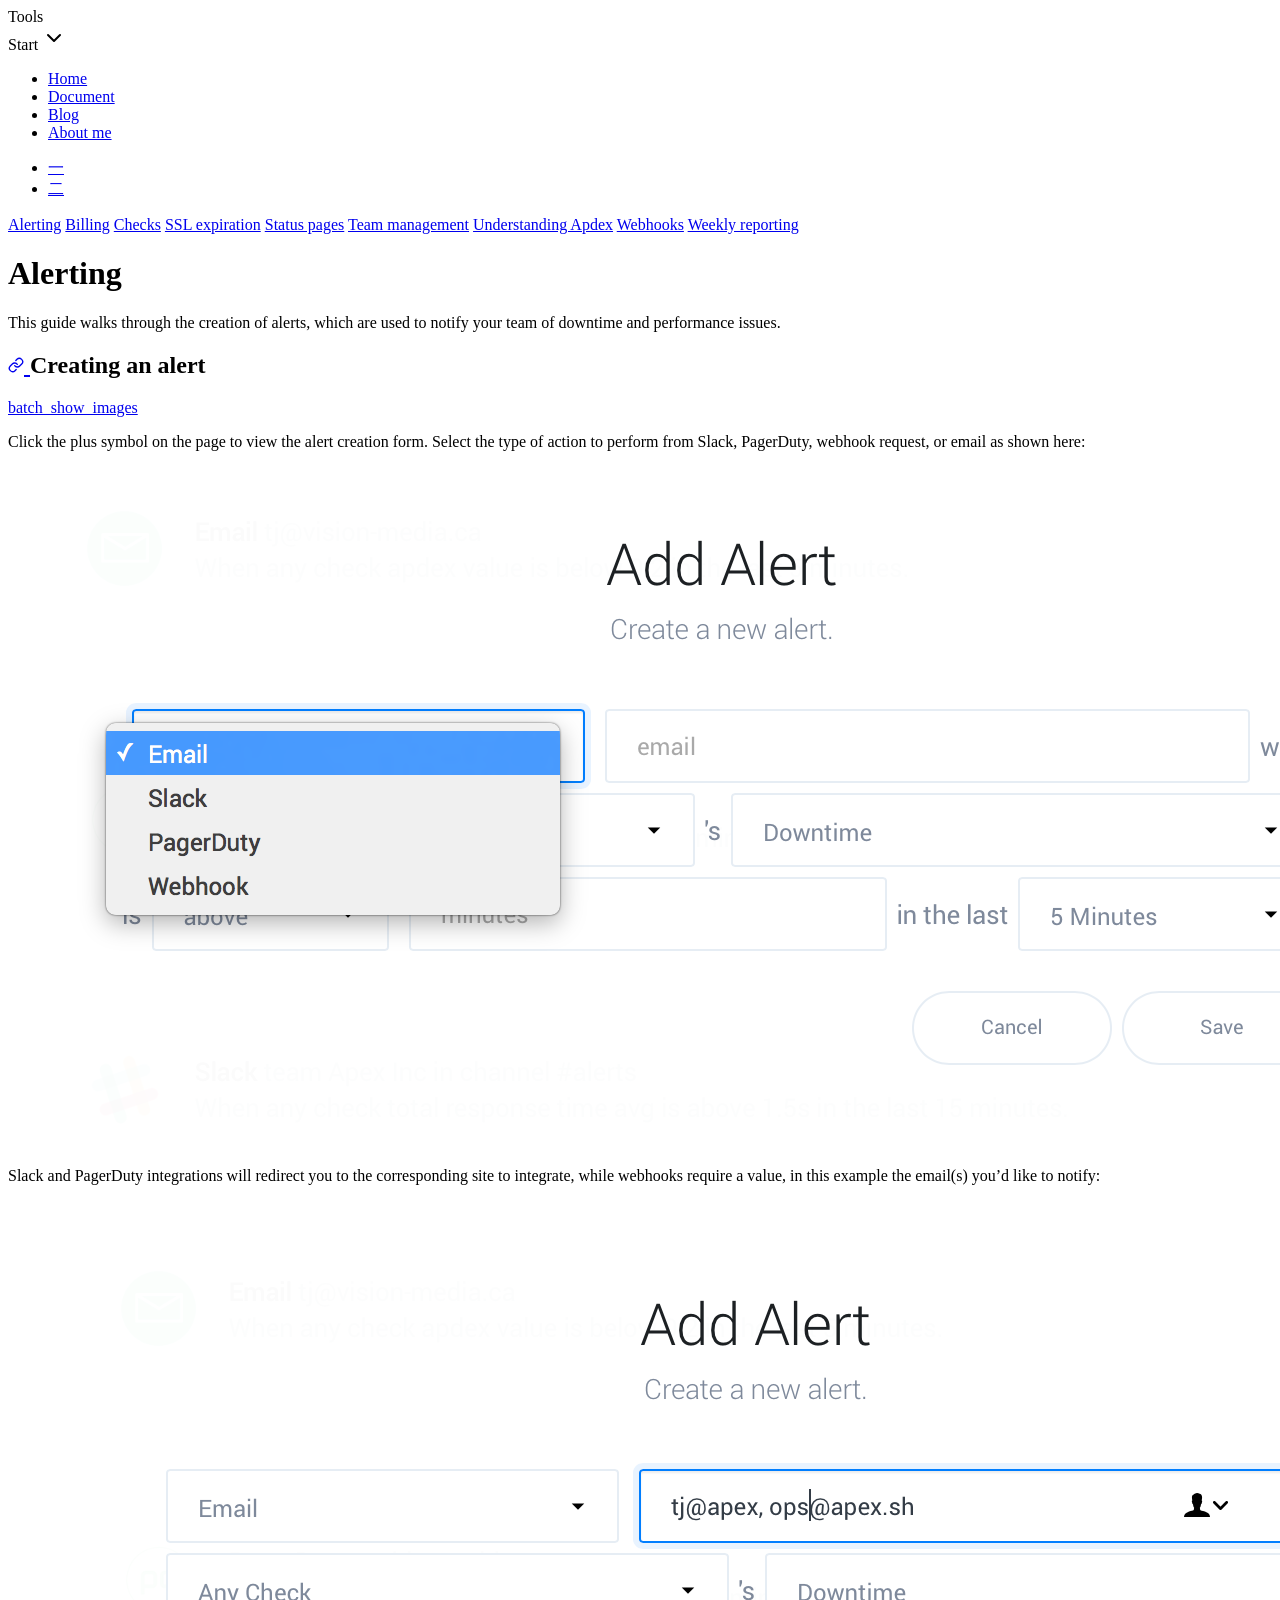
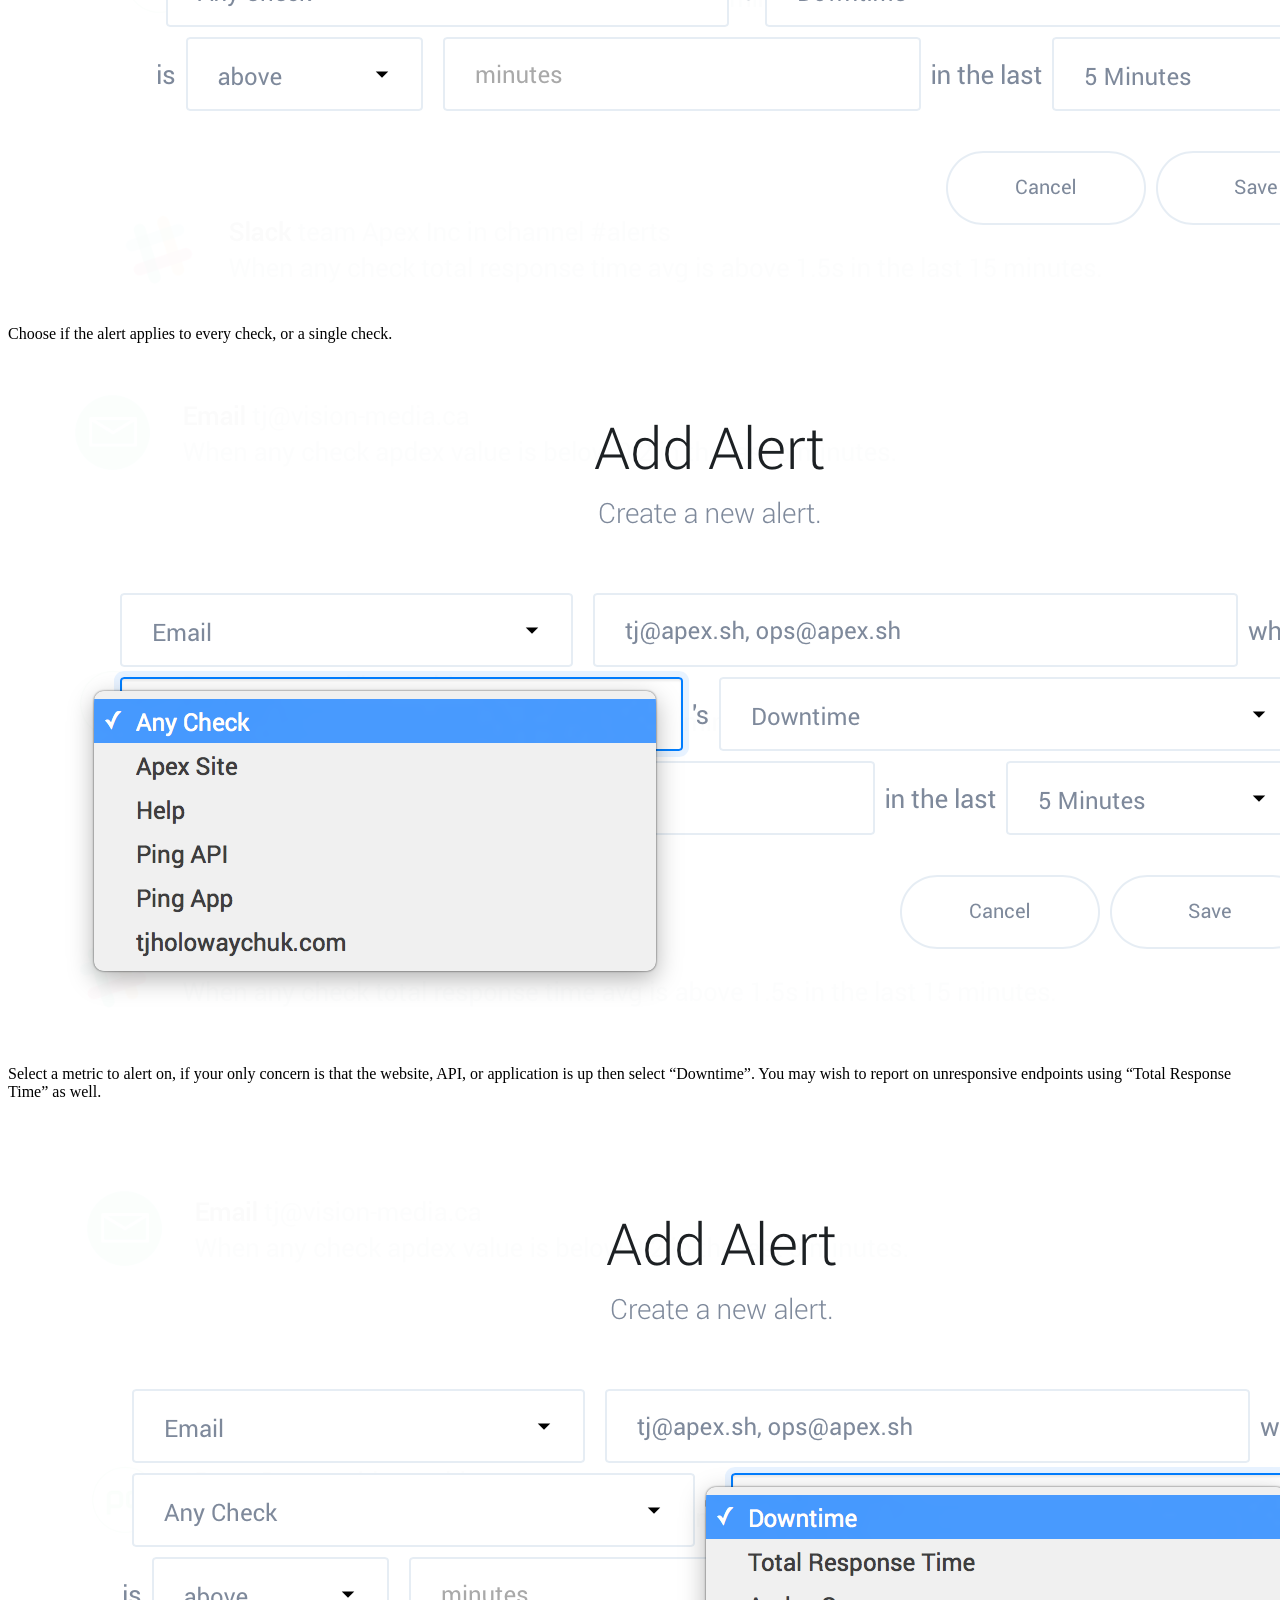
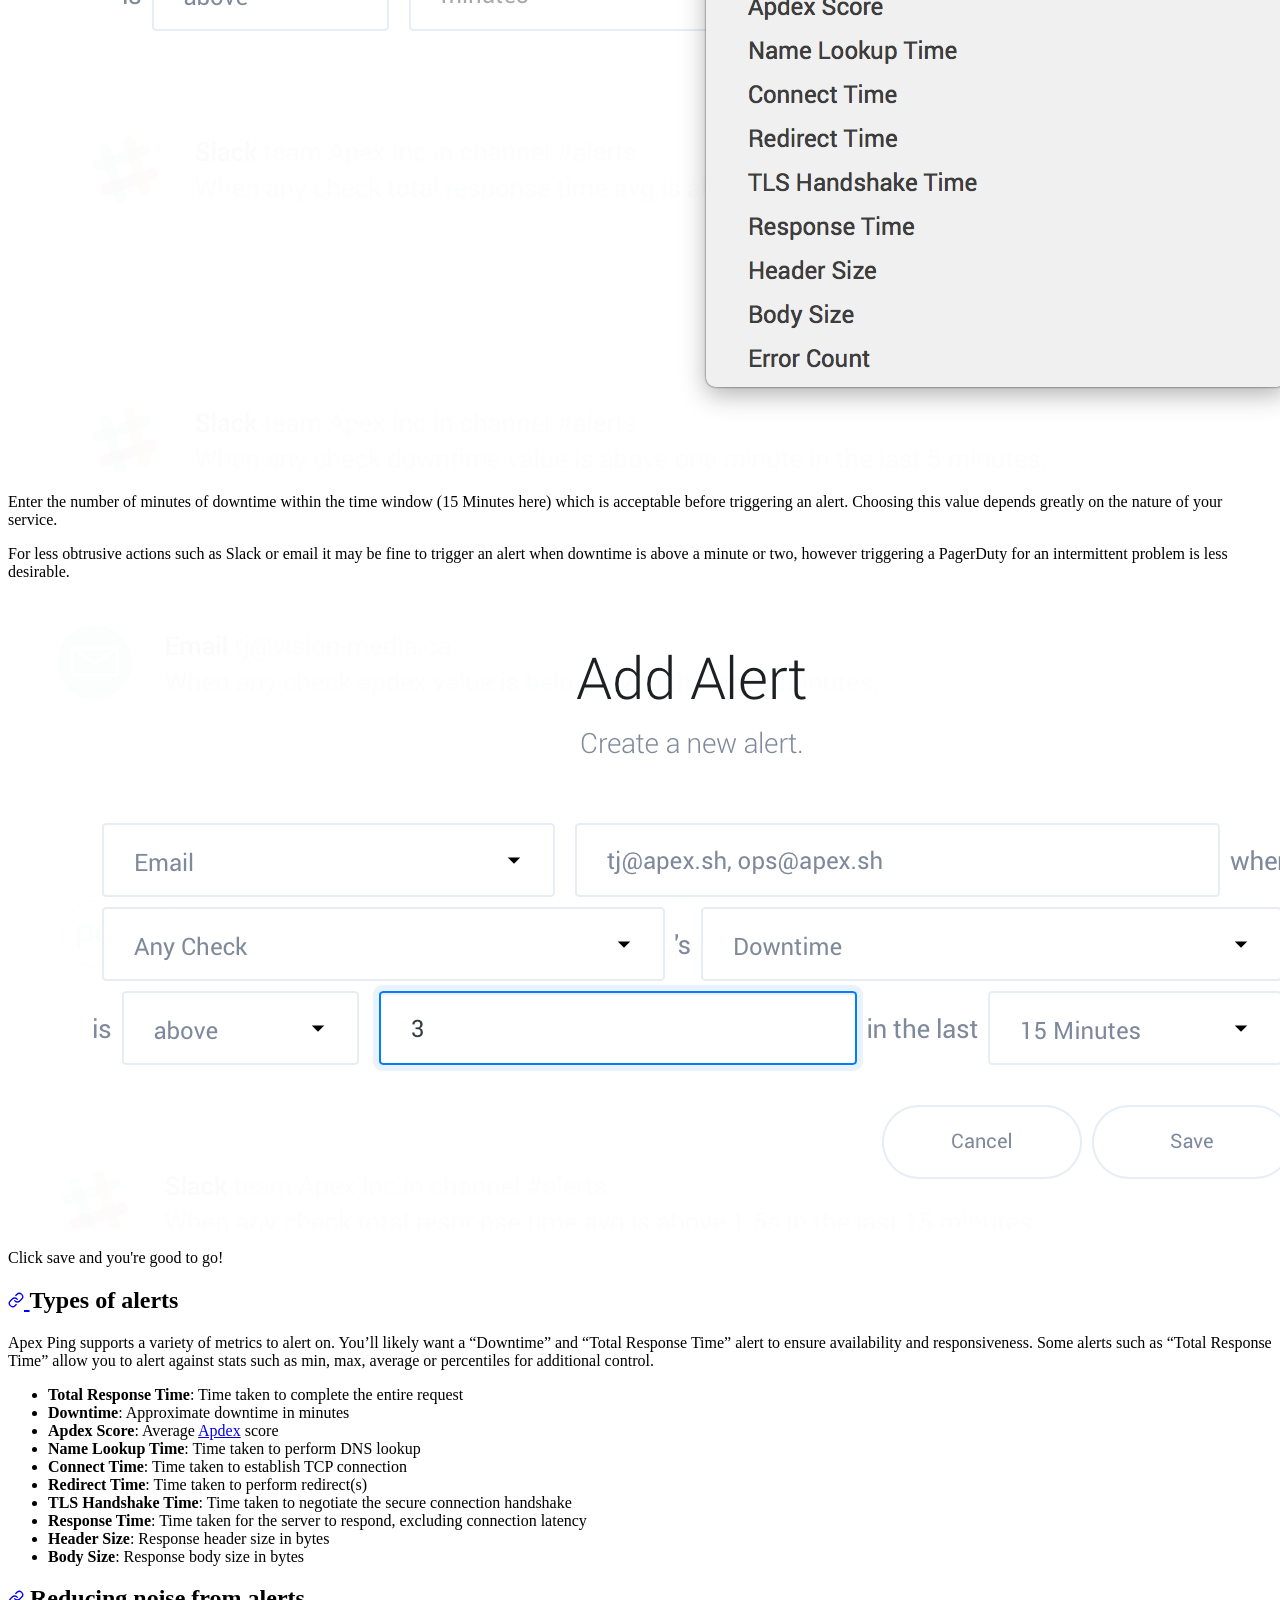
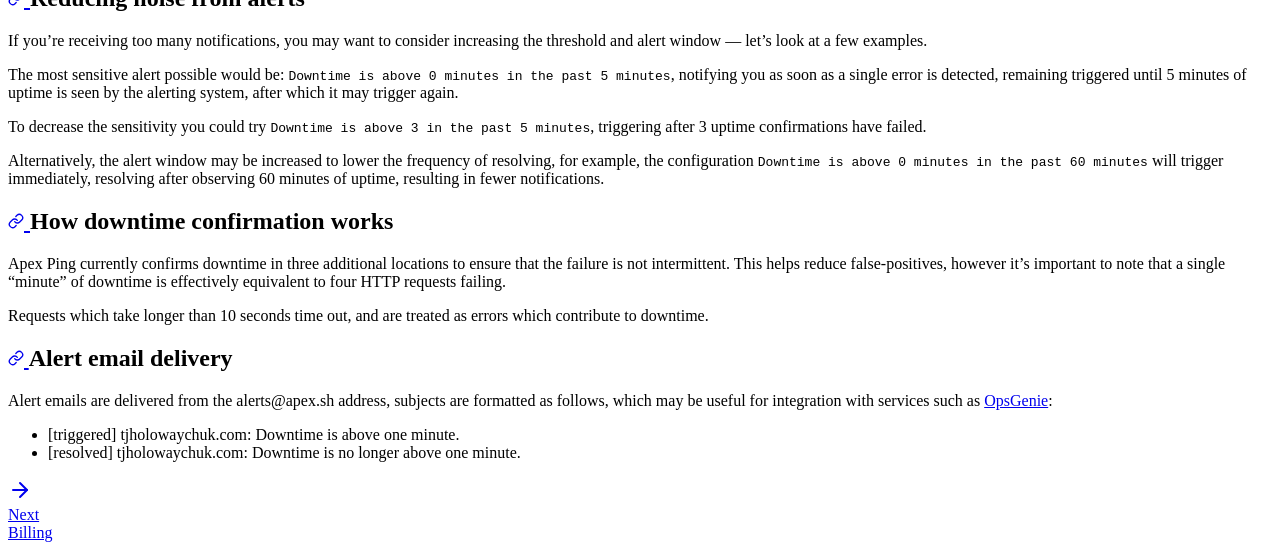
==== index.html @ 0b626058 "revise details" ====
<!DOCTYPE html>
<html>

<head>
  <meta http-equiv="Content-Type" content="text/html; charset=UTF-8">
  <title>Tools</title>

  <meta name="description" content="Create alerts to receive notifications for downtime and performance issues.">

  <meta property="og:title" content="Apex Software">
  <meta property="og:url" content="https://apex.shalerts/">
  <meta property="og:description"
    content="Beautiful software solutions for monitoring, deploying, and operating websites, applications and APIs.">
  <meta property="og:image:type" content="image/png">
  <meta property="og:image:width" content="1998">
  <meta property="og:image:height" content="1894">
  <meta property="og:image" content="https://apex-software.imgix.net/apex/marketing/cards/dark-type.png?auto=format">

  <meta name="twitter:card" content="summary_large_image">
  <meta name="twitter:site" content="@tjholowaychuk">
  <meta name="twitter:title" content="Apex Software">
  <meta name="twitter:description"
    content="Beautiful software solutions for monitoring, deploying, and operating websites, applications and APIs.">
  <meta name="twitter:image"
    content="https://apex-software.imgix.net/apex/marketing/cards/dark-type.png?auto=format&amp;w=800&amp;dpr=2">

  <link href="https://apex.shalerts/" rel="canonical">
  <link rel="preconnect" href="https://apex-software.imgix.net/">

  <link rel="apple-touch-icon-precomposed" importance="low" sizes="57x57"
    href="https://apex-software.imgix.net/apex/site/favicons/light/196.png?w=57">
  <link rel="apple-touch-icon-precomposed" importance="low" sizes="114x114"
    href="https://apex-software.imgix.net/apex/site/favicons/light/196.png?w=114">
  <link rel="apple-touch-icon-precomposed" importance="low" sizes="72x72"
    href="https://apex-software.imgix.net/apex/site/favicons/light/196.png?w=72">
  <link rel="apple-touch-icon-precomposed" importance="low" sizes="144x144"
    href="https://apex-software.imgix.net/apex/site/favicons/light/196.png?w=144">
  <link rel="apple-touch-icon-precomposed" importance="low" sizes="60x60"
    href="https://apex-software.imgix.net/apex/site/favicons/light/196.png?w=60">
  <link rel="apple-touch-icon-precomposed" importance="low" sizes="120x120"
    href="https://apex-software.imgix.net/apex/site/favicons/light/196.png?w=120">
  <link rel="apple-touch-icon-precomposed" importance="low" sizes="76x76"
    href="https://apex-software.imgix.net/apex/site/favicons/light/196.png?w=76">
  <link rel="apple-touch-icon-precomposed" importance="low" sizes="152x152"
    href="https://apex-software.imgix.net/apex/site/favicons/light/196.png?w=152">
  <link rel="icon" type="image/png" href="https://apex-software.imgix.net/apex/site/favicons/light/196.png?w=196"
    importance="low" sizes="196x196">
  <link rel="icon" type="image/png" href="https://apex-software.imgix.net/apex/site/favicons/light/196.png?w=96"
    importance="low" sizes="96x96">
  <link rel="icon" type="image/png" href="https://apex-software.imgix.net/apex/site/favicons/light/32.png"
    importance="low" sizes="32x32">
  <link rel="icon" type="image/png" href="https://apex-software.imgix.net/apex/site/favicons/light/16.png"
    importance="low" sizes="16x16">
  <link rel="icon" type="image/png" href="https://apex-software.imgix.net/apex/site/favicons/light/196.png?w=128"
    importance="low" sizes="128x128">

  <meta name="viewport" content="width=device-width, initial-scale=1.0, maximum-scale=1.0, user-scalable=no">

  <link rel="stylesheet" type="text/css" href="share_asset/index.css">
  <link rel="prefetch">

  <script>
    function f(str) {
      var sub_menu = document.getElementById(str);
      // event.srcElement
      var dis_v = sub_menu.style.display;
      if (dis_v == "none")
        sub_menu.style.display = "block";
      else
        sub_menu.style.display = "none";
    }
    function fb() {
      var last_sub_menu;
      var sub_menu = document.getElementById("一");
      if (sub_menu != last_sub_menu) {
        sub_menu.style.fontFamily = "黑体";
        last_sub_menu.style.fontFamily = "not specified"
        last_sub_menu = sub_menu;
      }
    }
  </script>

</head>

<body>
  <header>
    <div class="Logo">Tools</div>

    <div class="Menu" onclick>Start
      <svg xmlns="http://www.w3.org/2000/svg" width="24" height="24" viewBox="0 0 24 24" fill="none"
        stroke="currentColor" stroke-width="2" stroke-linecap="round" stroke-linejoin="round" class="icon">
        <polyline points="6 9 12 15 18 9"></polyline>
      </svg>
      <div class="content">
        <div class="container">
          <div>
          </div>
          <div class="products">
            <ul>
              <li><a href="../index.html"><span class="name">Home</span></a></li>
              <li><a href="../Document.html"><span class="name">Document</span></a></li>
              <li><a href="../Blog.html"><span class="name">Blog</span></a></li>
              <li><a href="../About me.html"><span class="name">About
                    me</span></a></li>
            </ul>
          </div>
        </div>
      </div>
    </div>
  </header>

  <div class="mb-30">
    <div class="Documentation">
      <div class="doc-nav">
        <div class="Navigation left large a">
          <ul>
            <li><a id="一" href="#Alerting" class="expandable item active" onclick="f('1'),fb()">一</a>
              <ul id="1" class="menu-sub" style="display:none">
                <li><a href="#creating_an_alert" class="item">1</a></li>
                <li><a href="#reducing_noise_from_alerts" class="item">2</a></li>
                <li><a href="#" class="item">3</a></li>
              </ul>
            </li>
            <li><a href="#Alerting" class="expandable item" onclick="f('2')">二</a>
              <ul id="2" class="menu-sub" style="display:none">
                <li><a href="#creating_an_alert" class="item">1</a></li>
                <li><a href="#reducing_noise_from_alerts" class="item">2</a></li>
                <li><a href="#" class="item">3</a></li>
              </ul>
            </li>
          </ul>

          <a href="https://apex.sh/docs/ping/" class="expandable item active">Alerting</a>
          <a href="https://apex.sh/docs/ping/billing/" class="expandable item"><span>Billing</span></a>
          <a href="https://apex.sh/docs/ping/monitoring/" class="expandable item"><span>Checks</span></a>
          <a href="https://apex.sh/docs/ping/ssl/" class="expandable item"><span>SSL expiration</span></a>
          <a href="https://apex.sh/docs/ping/status-pages/" class="expandable item"><span>Status pages</span></a>
          <a href="https://apex.sh/docs/ping/teams/" class="expandable item"><span>Team management</span></a>
          <a href="https://apex.sh/docs/ping/apdex/" class="expandable item"><span>Understanding Apdex</span></a>
          <a href="https://apex.sh/docs/ping/webhooks/" class="expandable item"><span>Webhooks</span></a>
          <a href="https://apex.sh/docs/ping/reporting/" class="expandable item"><span>Weekly reporting</span></a>
        </div>
      </div>

      <div class="content">

        <h1 class="Heading">Alerting</h1>
        <div class="Markdown">
          <p>This guide walks through the creation of alerts, which are used
            to notify your team of downtime and performance issues.</p>
          <h2 class="Heading">
            <a class="Anchor" aria-hidden="true" id="creating_an_alert"
              href="https://apex.sh/docs/ping/#creating_an_alert">
              <svg xmlns="http://www.w3.org/2000/svg" aria-hidden="true" width="16" height="16" viewBox="0 0 24 24"
                fill="none" stroke="currentColor" stroke-width="2" stroke-linecap="round" stroke-linejoin="round"
                class="feather feather-link">
                <path d="M10 13a5 5 0 0 0 7.54.54l3-3a5 5 0 0 0-7.07-7.07l-1.72 1.71"></path>
                <path d="M14 11a5 5 0 0 0-7.54-.54l-3 3a5 5 0 0 0 7.07 7.07l1.71-1.71"></path>
              </svg>
            </a>
            Creating an alert
          </h2>
          <p><a href="./Tools/batch_show_images.html">batch_show_images</a></p>

          <p>Click the plus symbol on the page to view the alert creation
            form. Select the type of action to perform from Slack, PagerDuty,
            webhook request, or email as shown here:</p>
          <div class="Image">
            <img alt="Alert actions" src="../asset/action.png">
          </div>
          <p>Slack and PagerDuty integrations will redirect you to the
            corresponding site to integrate, while webhooks require a value,
            in this example the email(s) you’d like to notify:</p>
          <div class="Image">
            <img alt="Multiple emails" src="../asset/emails.png">
          </div>
          <p>Choose if the alert applies to every check, or a single
            check.</p>
          <div class="Image">
            <img alt="Check selection" src="../asset/checklist.png">
          </div>
          <p>Select a metric to alert on, if your only concern is that the
            website, API, or application is up then select “Downtime”. You may
            wish to report on unresponsive endpoints using “Total Response
            Time” as well.</p>
          <div class="Image">
            <img alt="Downtime and response time metrics" src="../asset/metric.png">
          </div>
          <p>Enter the number of minutes of downtime within the time window
            (15 Minutes here) which is acceptable before triggering an alert.
            Choosing this value depends greatly on the nature of your
            service.</p>
          <p>For less obtrusive actions such as Slack or email it may be fine
            to trigger an alert when downtime is above a minute or two,
            however triggering a PagerDuty for an intermittent problem is less
            desirable.</p>
          <div class="Image">
            <img alt="Downtime configuration" src="../asset/value.png">
          </div>

          <p>Click save and you're good to go!</p>

          <h2 class="Heading">
            <a class="Anchor" aria-hidden="true" id="types_of_alerts" href="https://apex.sh/docs/ping/#types_of_alerts">
              <svg xmlns="http://www.w3.org/2000/svg" aria-hidden="true" width="16" height="16" viewBox="0 0 24 24"
                fill="none" stroke="currentColor" stroke-width="2" stroke-linecap="round" stroke-linejoin="round"
                class="feather feather-link">
                <path d="M10 13a5 5 0 0 0 7.54.54l3-3a5 5 0 0 0-7.07-7.07l-1.72 1.71"></path>
                <path d="M14 11a5 5 0 0 0-7.54-.54l-3 3a5 5 0 0 0 7.07 7.07l1.71-1.71"></path>
              </svg>
            </a>Types of alerts
          </h2>

          <p>Apex Ping supports a variety of metrics to alert on. You’ll
            likely want a “Downtime” and “Total Response Time” alert to ensure
            availability and responsiveness. Some alerts such as “Total
            Response Time” allow you to alert against stats such as min, max,
            average or percentiles for additional control.</p>

          <ul>
            <li><strong>Total Response Time</strong>: Time taken to complete
              the entire request</li>
            <li><strong>Downtime</strong>: Approximate downtime in
              minutes</li>
            <li><strong>Apdex Score</strong>: Average <a href="https://en.wikipedia.org/wiki/Apdex">Apdex</a>
              score</li>
            <li><strong>Name Lookup Time</strong>: Time taken to perform DNS
              lookup</li>
            <li><strong>Connect Time</strong>: Time taken to establish TCP
              connection</li>
            <li><strong>Redirect Time</strong>: Time taken to perform
              redirect(s)</li>
            <li><strong>TLS Handshake Time</strong>: Time taken to negotiate
              the secure connection handshake</li>
            <li><strong>Response Time</strong>: Time taken for the server to
              respond, excluding connection latency</li>
            <li><strong>Header Size</strong>: Response header size in
              bytes</li>
            <li><strong>Body Size</strong>: Response body size in bytes</li>
          </ul>

          <h2 class="Heading"><a class="Anchor" aria-hidden="true" id="reducing_noise_from_alerts"
              href="https://apex.sh/docs/ping/#reducing_noise_from_alerts">
              <svg xmlns="http://www.w3.org/2000/svg" aria-hidden="true" width="16" height="16" viewBox="0 0 24 24"
                fill="none" stroke="currentColor" stroke-width="2" stroke-linecap="round" stroke-linejoin="round"
                class="feather feather-link">
                <path d="M10 13a5 5 0 0 0 7.54.54l3-3a5 5 0 0 0-7.07-7.07l-1.72 1.71"></path>
                <path d="M14 11a5 5 0 0 0-7.54-.54l-3 3a5 5 0 0 0 7.07 7.07l1.71-1.71"></path>
              </svg>
            </a>Reducing noise from alerts</h2>

          <p>If you’re receiving too many notifications, you may want to
            consider increasing the threshold and alert window — let’s look at
            a few examples.</p>

          <p>The most sensitive alert possible would be: <code>Downtime is
            above 0 minutes in the past 5 minutes</code>, notifying you as
            soon as a single error is detected, remaining triggered until 5
            minutes of uptime is seen by the alerting system, after which it
            may trigger again.</p>

          <p>To decrease the sensitivity you could try <code>Downtime is above
                3 in the past 5 minutes</code>, triggering after 3 uptime
            confirmations have failed.</p>

          <p>Alternatively, the alert window may be increased to lower the
            frequency of resolving, for example, the configuration
            <code>Downtime is above 0 minutes in the past 60 minutes</code>
            will trigger immediately, resolving after observing 60 minutes of
            uptime, resulting in fewer notifications.
          </p>

          <h2 class="Heading"><a class="Anchor" aria-hidden="true" id="how_downtime_confirmation_works"
              href="https://apex.sh/docs/ping/#how_downtime_confirmation_works">
              <svg xmlns="http://www.w3.org/2000/svg" aria-hidden="true" width="16" height="16" viewBox="0 0 24 24"
                fill="none" stroke="currentColor" stroke-width="2" stroke-linecap="round" stroke-linejoin="round"
                class="feather feather-link">
                <path d="M10 13a5 5 0 0 0 7.54.54l3-3a5 5 0 0 0-7.07-7.07l-1.72 1.71"></path>
                <path d="M14 11a5 5 0 0 0-7.54-.54l-3 3a5 5 0 0 0 7.07 7.07l1.71-1.71"></path>
              </svg>
            </a>How downtime confirmation works</h2>

          <p>Apex Ping currently confirms downtime in three additional
            locations to ensure that the failure is not intermittent. This
            helps reduce false-positives, however it’s important to note that
            a single “minute” of downtime is effectively equivalent to four
            HTTP requests failing.</p>

          <p>Requests which take longer than 10 seconds time out, and are
            treated as errors which contribute to downtime.</p>

          <h2 class="Heading"><a class="Anchor" aria-hidden="true" id="alert_email_delivery"
              href="https://apex.sh/docs/ping/#alert_email_delivery">
              <svg xmlns="http://www.w3.org/2000/svg" aria-hidden="true" width="16" height="16" viewBox="0 0 24 24"
                fill="none" stroke="currentColor" stroke-width="2" stroke-linecap="round" stroke-linejoin="round"
                class="feather feather-link">
                <path d="M10 13a5 5 0 0 0 7.54.54l3-3a5 5 0 0 0-7.07-7.07l-1.72 1.71"></path>
                <path d="M14 11a5 5 0 0 0-7.54-.54l-3 3a5 5 0 0 0 7.07 7.07l1.71-1.71"></path>
              </svg>
            </a>Alert email delivery</h2>

          <p>Alert emails are delivered from the alerts@apex.sh address,
            subjects are formatted as follows, which may be useful for
            integration with services such as <a href="https://www.opsgenie.com/">OpsGenie</a>:</p>

          <ul>
            <li>[triggered] tjholowaychuk.com: Downtime is above one
              minute.</li>
            <li>[resolved] tjholowaychuk.com: Downtime is no longer above one
              minute.</li>
          </ul>
        </div>

        <div class="flex mt-24">
          <a class="PageLink next" href="https://apex.sh/docs/ping/billing/">
            <svg xmlns="http://www.w3.org/2000/svg" width="24" height="24" viewBox="0 0 24 24" fill="none"
              stroke="currentColor" stroke-width="2" stroke-linecap="round" stroke-linejoin="round" class="icon">
              <line x1="5" y1="12" x2="19" y2="12"></line>
              <polyline points="12 5 19 12 12 19"></polyline>
            </svg>
            <div class="info">
              <div class="direction">Next</div>
              <div class="name">Billing</div>
            </div>
          </a>
        </div>
      </div>
      <div class="page-nav">
      </div>
    </div>
  </div>
  <script importance="low" src="share_asset/index.js"></script>
</body>
</html>
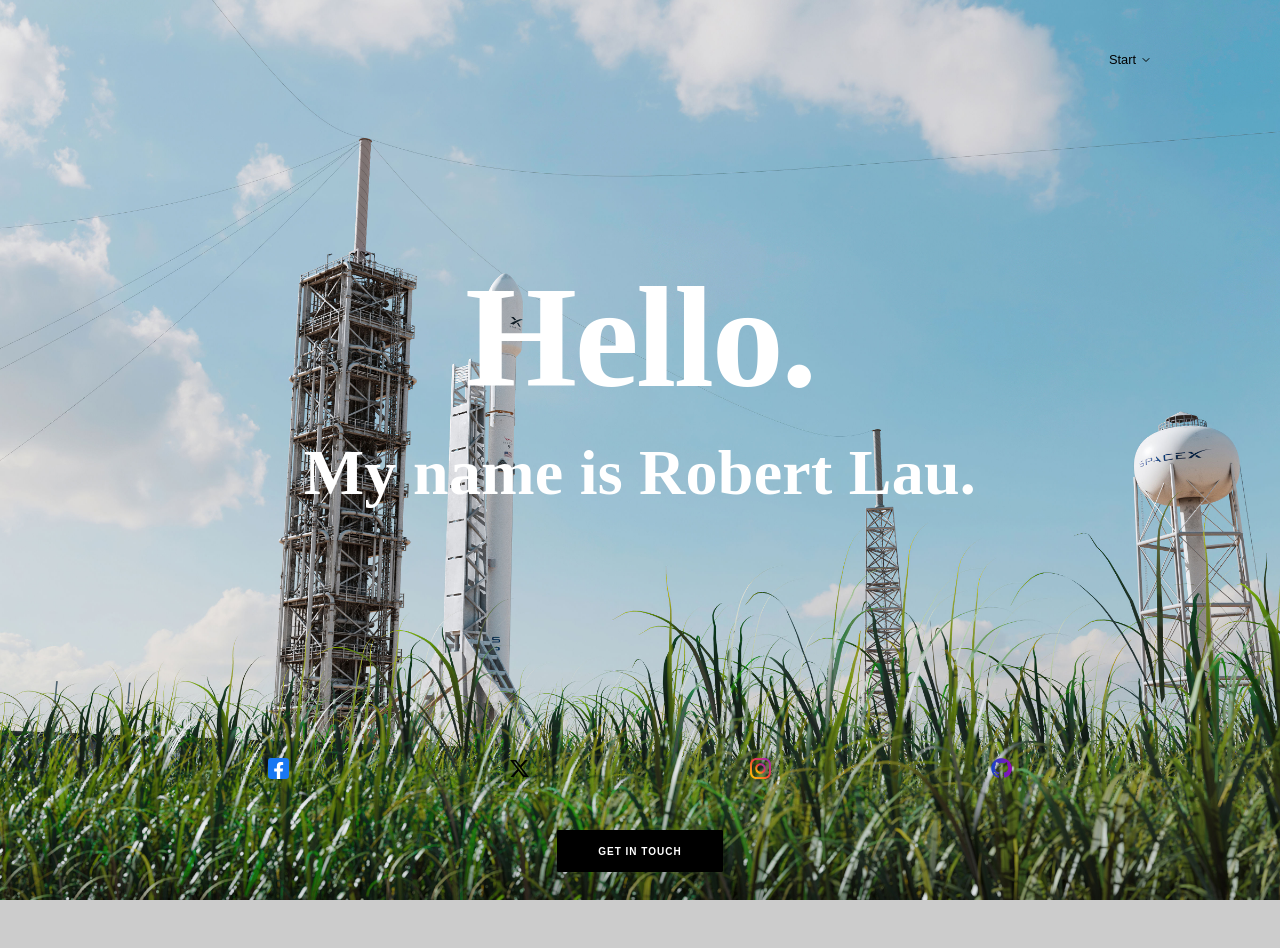
==== commit 7bb0de67: "revise details" ====
--- a/index.html
+++ b/index.html
@@ -1,334 +1,212 @@
 <!DOCTYPE html>
-<html>
-
-<head>
-  <meta http-equiv="Content-Type" content="text/html; charset=UTF-8">
-  <title>Tools</title>
-
-  <meta name="description" content="Create alerts to receive notifications for downtime and performance issues.">
-
-  <meta property="og:title" content="Apex Software">
-  <meta property="og:url" content="https://apex.shalerts/">
-  <meta property="og:description"
-    content="Beautiful software solutions for monitoring, deploying, and operating websites, applications and APIs.">
-  <meta property="og:image:type" content="image/png">
-  <meta property="og:image:width" content="1998">
-  <meta property="og:image:height" content="1894">
-  <meta property="og:image" content="https://apex-software.imgix.net/apex/marketing/cards/dark-type.png?auto=format">
-
-  <meta name="twitter:card" content="summary_large_image">
-  <meta name="twitter:site" content="@tjholowaychuk">
-  <meta name="twitter:title" content="Apex Software">
-  <meta name="twitter:description"
-    content="Beautiful software solutions for monitoring, deploying, and operating websites, applications and APIs.">
-  <meta name="twitter:image"
-    content="https://apex-software.imgix.net/apex/marketing/cards/dark-type.png?auto=format&amp;w=800&amp;dpr=2">
-
-  <link href="https://apex.shalerts/" rel="canonical">
-  <link rel="preconnect" href="https://apex-software.imgix.net/">
-
-  <link rel="apple-touch-icon-precomposed" importance="low" sizes="57x57"
-    href="https://apex-software.imgix.net/apex/site/favicons/light/196.png?w=57">
-  <link rel="apple-touch-icon-precomposed" importance="low" sizes="114x114"
-    href="https://apex-software.imgix.net/apex/site/favicons/light/196.png?w=114">
-  <link rel="apple-touch-icon-precomposed" importance="low" sizes="72x72"
-    href="https://apex-software.imgix.net/apex/site/favicons/light/196.png?w=72">
-  <link rel="apple-touch-icon-precomposed" importance="low" sizes="144x144"
-    href="https://apex-software.imgix.net/apex/site/favicons/light/196.png?w=144">
-  <link rel="apple-touch-icon-precomposed" importance="low" sizes="60x60"
-    href="https://apex-software.imgix.net/apex/site/favicons/light/196.png?w=60">
-  <link rel="apple-touch-icon-precomposed" importance="low" sizes="120x120"
-    href="https://apex-software.imgix.net/apex/site/favicons/light/196.png?w=120">
-  <link rel="apple-touch-icon-precomposed" importance="low" sizes="76x76"
-    href="https://apex-software.imgix.net/apex/site/favicons/light/196.png?w=76">
-  <link rel="apple-touch-icon-precomposed" importance="low" sizes="152x152"
-    href="https://apex-software.imgix.net/apex/site/favicons/light/196.png?w=152">
-  <link rel="icon" type="image/png" href="https://apex-software.imgix.net/apex/site/favicons/light/196.png?w=196"
-    importance="low" sizes="196x196">
-  <link rel="icon" type="image/png" href="https://apex-software.imgix.net/apex/site/favicons/light/196.png?w=96"
-    importance="low" sizes="96x96">
-  <link rel="icon" type="image/png" href="https://apex-software.imgix.net/apex/site/favicons/light/32.png"
-    importance="low" sizes="32x32">
-  <link rel="icon" type="image/png" href="https://apex-software.imgix.net/apex/site/favicons/light/16.png"
-    importance="low" sizes="16x16">
-  <link rel="icon" type="image/png" href="https://apex-software.imgix.net/apex/site/favicons/light/196.png?w=128"
-    importance="low" sizes="128x128">
-
-  <meta name="viewport" content="width=device-width, initial-scale=1.0, maximum-scale=1.0, user-scalable=no">
-
-  <link rel="stylesheet" type="text/css" href="share_asset/index.css">
-  <link rel="prefetch">
-
-  <script>
-    function f(str) {
-      var sub_menu = document.getElementById(str);
-      // event.srcElement
-      var dis_v = sub_menu.style.display;
-      if (dis_v == "none")
-        sub_menu.style.display = "block";
-      else
-        sub_menu.style.display = "none";
-    }
-    function fb() {
-      var last_sub_menu;
-      var sub_menu = document.getElementById("一");
-      if (sub_menu != last_sub_menu) {
-        sub_menu.style.fontFamily = "黑体";
-        last_sub_menu.style.fontFamily = "not specified"
-        last_sub_menu = sub_menu;
+<!-- saved from url=(0016)https://apex.sh/ -->
+
+<html lang="en">
+  <head>
+    <!-- https://www.favicon-generator.org/ -->
+    <link rel="icon" type="image/x-icon" href="./asset/my_logo.png">
+
+    <meta http-equiv="Content-Type" content="text/html; charset=UTF-8">
+    <title>Robert Lau</title>
+    <meta name="description"
+      content="Beautiful software solutions for application development, deployment, monitoring, logging, and operations.">
+    <meta name="keywords"
+      content="software,website,uptime,monitoring,logging,log">
+
+    <meta property="og:title" content="Robert Lau">
+    <meta property="og:url" content="https://example.com/">
+    <meta property="og:description"
+      content="Beautiful software solutions for monitoring, deploying, and operating websites, applications and APIs.">
+    <meta property="og:image:type" content="image/png">
+    <meta property="og:image:width" content="1998">
+    <meta property="og:image:height" content="1894">
+    <meta property="og:image"
+      content="https://example.com/image.png">
+
+    <meta name="twitter:card" content="summary_large_image">
+    <meta name="twitter:site" content="@yourtwitterhandle">
+    <meta name="twitter:title" content="Robert Lau">
+    <meta name="twitter:description"
+      content="Beautiful software solutions for monitoring, deploying, and operating websites, applications and APIs.">
+    <meta name="twitter:image"
+      content="https://example.com/image.png">
+
+    <link href="https://example.com/" rel="canonical">
+    <link rel="preconnect" href="https://example.com/">
+
+    <meta name="viewport"
+      content="width=device-width, initial-scale=1.0, maximum-scale=1.0, user-scalable=no">
+
+    <link rel="stylesheet" type="text/css" href="Home/index.css">
+
+    <link rel="prefetch">
+
+    <style>
+      body {
+        background:url("./asset/background.png")  no-repeat center center;   /*加载背景图*/   /* 背景图不平铺 */
+        background-size:cover;  /* 让背景图基于容器大小伸缩 */
+        background-attachment:fixed;        /* 当内容高度大于图片高度时，背景图像的位置相对于viewport固定 */
+        background-color:#CCCCCC;   /* 设置背景颜色，背景图加载过程中会显示背景色 */
       }
-    }
-  </script>
-
-</head>
-
-<body>
-  <header>
-    <div class="Logo">Tools</div>
-
-    <div class="Menu" onclick>Start
-      <svg xmlns="http://www.w3.org/2000/svg" width="24" height="24" viewBox="0 0 24 24" fill="none"
-        stroke="currentColor" stroke-width="2" stroke-linecap="round" stroke-linejoin="round" class="icon">
-        <polyline points="6 9 12 15 18 9"></polyline>
-      </svg>
-      <div class="content">
-        <div class="container">
-          <div>
+      h1 {
+        font-family: 'Rubik';
+        font-style: normal;
+        font-size: 9em;
+        font-weight: 570;
+        margin-bottom: 0;
+        text-align: center;
+        color:rgb(255, 255, 255);
+      }
+      p {
+        font-family: 'Rubik';
+        font-style: normal;
+        font-size: 4em;
+        font-weight: 570;
+        line-height: 1.4;
+        max-width: 28em;
+        text-align: center;
+        color:rgb(255, 255, 255);
+      }
+    </style>
+  </head>
+
+  <body>
+    <header>
+      <!-- <div class="Logo" style="transform: scale(0.8); margin-left: -6px">
+        <svg xmlns="http://www.w3.org/2000/svg" width="64" height="11">
+          <path
+            d="M 0.205 10.853 L 5.156 0.018 L 6.607 0.018 L 11.51 10.853 L 9.743 10.853 L 7.667 6.154 L 5.833 1.778 L 3.689 6.859 L 3.717 6.859 L 3.128 8.19 L 3.124 8.19 L 2.977 8.531 L 1.952 10.853 Z M 20.395 0.018 L 23.878 0.018 C 24.491 0.018 25.05 0.076 25.555 0.194 C 26.061 0.311 26.491 0.492 26.845 0.737 C 27.2 0.982 27.474 1.293 27.668 1.67 C 27.861 2.048 27.958 2.492 27.958 3.033 C 27.958 3.573 27.853 4.038 27.644 4.425 C 27.434 4.813 27.144 5.129 26.773 5.374 C 26.402 5.619 25.961 5.8 25.451 5.917 C 24.94 6.035 24.389 6.093 23.798 6.093 L 21.992 6.093 L 21.992 10.853 L 20.395 10.853 Z M 21.992 4.808 L 23.685 4.808 C 24.072 4.808 24.429 4.775 24.757 4.708 C 25.085 4.642 25.367 4.54 25.604 4.402 C 25.84 4.265 26.023 4.083 26.152 3.859 C 26.281 3.635 26.346 3.359 26.346 3.033 C 26.346 2.706 26.278 2.433 26.144 2.214 C 26.01 1.994 25.827 1.816 25.596 1.678 C 25.365 1.54 25.088 1.443 24.765 1.387 C 24.443 1.331 24.093 1.303 23.717 1.303 L 21.992 1.303 Z M 39.004 9.506 L 44.971 9.506 L 44.971 10.853 L 37.408 10.853 L 37.408 0.018 L 44.729 0.018 L 44.729 1.349 L 39.004 1.349 L 39.004 4.594 L 44.391 4.594 L 44.391 5.894 L 39.004 5.894 Z M 58.517 4.058 L 61.226 0.018 L 63.097 0.018 L 59.452 5.145 L 63.597 10.853 L 61.581 10.853 L 58.452 6.292 L 55.388 10.853 L 53.421 10.853 L 57.501 5.114 L 53.824 0.018 L 55.775 0.018 Z"
+            fill="rgba(0,0,0,1)"></path>
+        </svg>
+      </div> -->
+
+      <div>
+      </div>
+
+      <div class="Menu" onclick>Start
+        <svg xmlns="http://www.w3.org/2000/svg" width="24" height="24"
+          viewBox="0 0 24 24" fill="none" stroke="currentColor" stroke-width="2"
+          stroke-linecap="round" stroke-linejoin="round" class="icon">
+          <polyline points="6 9 12 15 18 9"></polyline>
+        </svg>
+        <div class="content">
+          <div class="container">
+            <div>
+            </div>
+            <div class="products">
+              <ul>
+                <li><a href="index.html"><span class="name">Home</span></a></li>
+                <li><a href="Document/index.html"><span class="name">Document</span></a></li>
+                <li><a href="Blog/index.html"><span class="name">Blog</span></a></li>
+                <li><a href="About me/index.html"><span class="name">About me</span></a></li>
+              </ul>
+            </div>
           </div>
-          <div class="products">
-            <ul>
-              <li><a href="../index.html"><span class="name">Home</span></a></li>
-              <li><a href="../Document.html"><span class="name">Document</span></a></li>
-              <li><a href="../Blog.html"><span class="name">Blog</span></a></li>
-              <li><a href="../About me.html"><span class="name">About
-                    me</span></a></li>
-            </ul>
-          </div>
-        </div>
-      </div>
+        </div>
+      </div>
+    </header>
+
+    <div class="container-2 mb-30">
+
+      <div class="Section top fadenum" align="center">
+        <h1>Hello.</h1>
+        <p>My name is Robert Lau.</p>
+        <!-- <h2 class="mt-4" style="color:rgb(255, 255, 255);"></h2>
+        <p class="mt-6" style="color:rgb(255, 255, 255);">This is my blog.</p>
+        Our goal is to provide simple, beautiful, and effective software solutions your team will enjoy using. From performance and uptime monitoring to large scale log management, we have a variety of solutions to help make your products the best they can be.
+        <div class="Image mt-20 expand desktop shadow">
+          <img alt="Uptime monitoring dashboard" src="./asset/background.png">
+        </div> -->
+      </div>
+
+      <!-- <div class="Section">
+        <div class="subtitle">Ping</div>
+        <h3 class="mt-4">Powerful uptime monitoring for websites, applications and APIs.</h3>
+        <p class="mt-6">Uptime and performance monitoring with detailed reporting, flexible alerting, public status pages,
+          and more. Help keep your customers happy, reduce support, and improve SEO with a performant and highly available
+          website, application, or API.</p>
+        <p class="mt-6"></p><a href="https://apex.sh/ping/" class="Link large">View the product</a><p></p>
+
+        <div class="Image mt-20 expand desktop shadow">
+          <img alt="Uptime monitoring dashboard" src="./asset/listing.png">
+        </div>
+      </div>
+
+      <div class="Section">
+        <div class="subtitle">Logs</div>
+        <h3 class="mt-4">Structured logging at any scale.</h3>
+        <p class="mt-6">Apex Logs provides your team with powerful structured and plain-text log management, featuring a rich query language, flexible alerting integrations, unlimited log retention, and pricing unmatched in the industry.</p>
+        <p class="mt-6"></p><a href="https://apex.sh/logs/" class="Link large">View the product</a><p></p>
+
+        <div class="Image mt-20 expand desktop">
+          <img alt="Structured log management dashboard" src="./asset/themes-3.png">
+        </div>
+      </div>
+
+      <div class="Section">
+        <div class="subtitle">Up</div>
+        <h3 class="mt-4">Serverless applications in seconds, in your own AWS account.</h3>
+        <p class="mt-6">Deploy infinitely scalable serverless applications, APIs, and sites in seconds with a single
+          command. Bring a Heroku-style user experience to your own AWS account, save time, money, and get back to work
+          on what makes your product unique.</p>
+          <p class="mt-6"></p><a href="https://apex.sh/up/" class="Link large">View the product</a><p></p>
+
+        <div class="Image mt-20 expand desktop shadow terminal">
+          <img alt="Serverless application upload to AWS" src="./asset/upload-2.png">
+        </div>
+      </div> -->
+
+      <div class="Section">
+        <!-- <div class="subtitle">Customers</div>
+        <h3 class="mt-4">Take a look at just a few of our thousands of happy customers.</h3>
+        <p class="mt-6">We help thousands of companies from all over the globe create the best products they can — from enterprise corporations, venture-backed startups, to bootstrapped companies, we love creating products you'll enjoy.</p> -->
+
+        <div class="Customers mt-4">
+          <a href="https://www.facebook.com/chenyu.liu.357" target="_blank">
+            <div class="customer" align="center">
+              <img importance="low" src="./asset/facebook.svg"
+                alt="facebook logo">
+            </div>
+          </a>
+
+          <a href="https://twitter.com/CYLcy666" target="_blank">
+            <div class="customer" align="center">
+              <img importance="low" src="./asset/twitter.svg"
+                alt="twitter logo">
+            </div>
+          </a>
+
+          <a href="https://www.instagram.com/_robert_lau_/" target="_blank">
+            <div class="customer" align="center">
+              <img importance="low" src="./asset/instagram.svg"
+                alt="instgram logo">
+            </div>
+          </a>
+
+          <a href="https://github.com/RobertLau666" target="_blank">
+            <div class="customer" align="center">
+              <img importance="low" src="./asset/github.svg" alt="github logo">
+            </div>
+          </a>
+        </div>
+      </div>
+
+      <div class="Section button flex flex-center">
+        <a href="mailto:1245725448@qq.com" class="Button dark">Get In Touch</a>
+      </div>
+
+      <!-- <footer>
+        <a href="mailto:hello@apex.sh">Contact</a>
+        <a href="http://status.apex.sh/">Status</a>
+        <a href="https://chat.apex.sh/">Slack</a>
+        <a href="https://twitter.com/tjholowaychuk">Twitter</a>
+        <a href="https://apex.sh/terms/">Terms</a>
+        <a href="https://apex.sh/privacy/">Privacy</a>
+      </footer> -->
+
     </div>
-  </header>
-
-  <div class="mb-30">
-    <div class="Documentation">
-      <div class="doc-nav">
-        <div class="Navigation left large a">
-          <ul>
-            <li><a id="一" href="#Alerting" class="expandable item active" onclick="f('1'),fb()">一</a>
-              <ul id="1" class="menu-sub" style="display:none">
-                <li><a href="#creating_an_alert" class="item">1</a></li>
-                <li><a href="#reducing_noise_from_alerts" class="item">2</a></li>
-                <li><a href="#" class="item">3</a></li>
-              </ul>
-            </li>
-            <li><a href="#Alerting" class="expandable item" onclick="f('2')">二</a>
-              <ul id="2" class="menu-sub" style="display:none">
-                <li><a href="#creating_an_alert" class="item">1</a></li>
-                <li><a href="#reducing_noise_from_alerts" class="item">2</a></li>
-                <li><a href="#" class="item">3</a></li>
-              </ul>
-            </li>
-          </ul>
-
-          <a href="https://apex.sh/docs/ping/" class="expandable item active">Alerting</a>
-          <a href="https://apex.sh/docs/ping/billing/" class="expandable item"><span>Billing</span></a>
-          <a href="https://apex.sh/docs/ping/monitoring/" class="expandable item"><span>Checks</span></a>
-          <a href="https://apex.sh/docs/ping/ssl/" class="expandable item"><span>SSL expiration</span></a>
-          <a href="https://apex.sh/docs/ping/status-pages/" class="expandable item"><span>Status pages</span></a>
-          <a href="https://apex.sh/docs/ping/teams/" class="expandable item"><span>Team management</span></a>
-          <a href="https://apex.sh/docs/ping/apdex/" class="expandable item"><span>Understanding Apdex</span></a>
-          <a href="https://apex.sh/docs/ping/webhooks/" class="expandable item"><span>Webhooks</span></a>
-          <a href="https://apex.sh/docs/ping/reporting/" class="expandable item"><span>Weekly reporting</span></a>
-        </div>
-      </div>
-
-      <div class="content">
-
-        <h1 class="Heading">Alerting</h1>
-        <div class="Markdown">
-          <p>This guide walks through the creation of alerts, which are used
-            to notify your team of downtime and performance issues.</p>
-          <h2 class="Heading">
-            <a class="Anchor" aria-hidden="true" id="creating_an_alert"
-              href="https://apex.sh/docs/ping/#creating_an_alert">
-              <svg xmlns="http://www.w3.org/2000/svg" aria-hidden="true" width="16" height="16" viewBox="0 0 24 24"
-                fill="none" stroke="currentColor" stroke-width="2" stroke-linecap="round" stroke-linejoin="round"
-                class="feather feather-link">
-                <path d="M10 13a5 5 0 0 0 7.54.54l3-3a5 5 0 0 0-7.07-7.07l-1.72 1.71"></path>
-                <path d="M14 11a5 5 0 0 0-7.54-.54l-3 3a5 5 0 0 0 7.07 7.07l1.71-1.71"></path>
-              </svg>
-            </a>
-            Creating an alert
-          </h2>
-          <p><a href="./Tools/batch_show_images.html">batch_show_images</a></p>
-
-          <p>Click the plus symbol on the page to view the alert creation
-            form. Select the type of action to perform from Slack, PagerDuty,
-            webhook request, or email as shown here:</p>
-          <div class="Image">
-            <img alt="Alert actions" src="../asset/action.png">
-          </div>
-          <p>Slack and PagerDuty integrations will redirect you to the
-            corresponding site to integrate, while webhooks require a value,
-            in this example the email(s) you’d like to notify:</p>
-          <div class="Image">
-            <img alt="Multiple emails" src="../asset/emails.png">
-          </div>
-          <p>Choose if the alert applies to every check, or a single
-            check.</p>
-          <div class="Image">
-            <img alt="Check selection" src="../asset/checklist.png">
-          </div>
-          <p>Select a metric to alert on, if your only concern is that the
-            website, API, or application is up then select “Downtime”. You may
-            wish to report on unresponsive endpoints using “Total Response
-            Time” as well.</p>
-          <div class="Image">
-            <img alt="Downtime and response time metrics" src="../asset/metric.png">
-          </div>
-          <p>Enter the number of minutes of downtime within the time window
-            (15 Minutes here) which is acceptable before triggering an alert.
-            Choosing this value depends greatly on the nature of your
-            service.</p>
-          <p>For less obtrusive actions such as Slack or email it may be fine
-            to trigger an alert when downtime is above a minute or two,
-            however triggering a PagerDuty for an intermittent problem is less
-            desirable.</p>
-          <div class="Image">
-            <img alt="Downtime configuration" src="../asset/value.png">
-          </div>
-
-          <p>Click save and you're good to go!</p>
-
-          <h2 class="Heading">
-            <a class="Anchor" aria-hidden="true" id="types_of_alerts" href="https://apex.sh/docs/ping/#types_of_alerts">
-              <svg xmlns="http://www.w3.org/2000/svg" aria-hidden="true" width="16" height="16" viewBox="0 0 24 24"
-                fill="none" stroke="currentColor" stroke-width="2" stroke-linecap="round" stroke-linejoin="round"
-                class="feather feather-link">
-                <path d="M10 13a5 5 0 0 0 7.54.54l3-3a5 5 0 0 0-7.07-7.07l-1.72 1.71"></path>
-                <path d="M14 11a5 5 0 0 0-7.54-.54l-3 3a5 5 0 0 0 7.07 7.07l1.71-1.71"></path>
-              </svg>
-            </a>Types of alerts
-          </h2>
-
-          <p>Apex Ping supports a variety of metrics to alert on. You’ll
-            likely want a “Downtime” and “Total Response Time” alert to ensure
-            availability and responsiveness. Some alerts such as “Total
-            Response Time” allow you to alert against stats such as min, max,
-            average or percentiles for additional control.</p>
-
-          <ul>
-            <li><strong>Total Response Time</strong>: Time taken to complete
-              the entire request</li>
-            <li><strong>Downtime</strong>: Approximate downtime in
-              minutes</li>
-            <li><strong>Apdex Score</strong>: Average <a href="https://en.wikipedia.org/wiki/Apdex">Apdex</a>
-              score</li>
-            <li><strong>Name Lookup Time</strong>: Time taken to perform DNS
-              lookup</li>
-            <li><strong>Connect Time</strong>: Time taken to establish TCP
-              connection</li>
-            <li><strong>Redirect Time</strong>: Time taken to perform
-              redirect(s)</li>
-            <li><strong>TLS Handshake Time</strong>: Time taken to negotiate
-              the secure connection handshake</li>
-            <li><strong>Response Time</strong>: Time taken for the server to
-              respond, excluding connection latency</li>
-            <li><strong>Header Size</strong>: Response header size in
-              bytes</li>
-            <li><strong>Body Size</strong>: Response body size in bytes</li>
-          </ul>
-
-          <h2 class="Heading"><a class="Anchor" aria-hidden="true" id="reducing_noise_from_alerts"
-              href="https://apex.sh/docs/ping/#reducing_noise_from_alerts">
-              <svg xmlns="http://www.w3.org/2000/svg" aria-hidden="true" width="16" height="16" viewBox="0 0 24 24"
-                fill="none" stroke="currentColor" stroke-width="2" stroke-linecap="round" stroke-linejoin="round"
-                class="feather feather-link">
-                <path d="M10 13a5 5 0 0 0 7.54.54l3-3a5 5 0 0 0-7.07-7.07l-1.72 1.71"></path>
-                <path d="M14 11a5 5 0 0 0-7.54-.54l-3 3a5 5 0 0 0 7.07 7.07l1.71-1.71"></path>
-              </svg>
-            </a>Reducing noise from alerts</h2>
-
-          <p>If you’re receiving too many notifications, you may want to
-            consider increasing the threshold and alert window — let’s look at
-            a few examples.</p>
-
-          <p>The most sensitive alert possible would be: <code>Downtime is
-            above 0 minutes in the past 5 minutes</code>, notifying you as
-            soon as a single error is detected, remaining triggered until 5
-            minutes of uptime is seen by the alerting system, after which it
-            may trigger again.</p>
-
-          <p>To decrease the sensitivity you could try <code>Downtime is above
-                3 in the past 5 minutes</code>, triggering after 3 uptime
-            confirmations have failed.</p>
-
-          <p>Alternatively, the alert window may be increased to lower the
-            frequency of resolving, for example, the configuration
-            <code>Downtime is above 0 minutes in the past 60 minutes</code>
-            will trigger immediately, resolving after observing 60 minutes of
-            uptime, resulting in fewer notifications.
-          </p>
-
-          <h2 class="Heading"><a class="Anchor" aria-hidden="true" id="how_downtime_confirmation_works"
-              href="https://apex.sh/docs/ping/#how_downtime_confirmation_works">
-              <svg xmlns="http://www.w3.org/2000/svg" aria-hidden="true" width="16" height="16" viewBox="0 0 24 24"
-                fill="none" stroke="currentColor" stroke-width="2" stroke-linecap="round" stroke-linejoin="round"
-                class="feather feather-link">
-                <path d="M10 13a5 5 0 0 0 7.54.54l3-3a5 5 0 0 0-7.07-7.07l-1.72 1.71"></path>
-                <path d="M14 11a5 5 0 0 0-7.54-.54l-3 3a5 5 0 0 0 7.07 7.07l1.71-1.71"></path>
-              </svg>
-            </a>How downtime confirmation works</h2>
-
-          <p>Apex Ping currently confirms downtime in three additional
-            locations to ensure that the failure is not intermittent. This
-            helps reduce false-positives, however it’s important to note that
-            a single “minute” of downtime is effectively equivalent to four
-            HTTP requests failing.</p>
-
-          <p>Requests which take longer than 10 seconds time out, and are
-            treated as errors which contribute to downtime.</p>
-
-          <h2 class="Heading"><a class="Anchor" aria-hidden="true" id="alert_email_delivery"
-              href="https://apex.sh/docs/ping/#alert_email_delivery">
-              <svg xmlns="http://www.w3.org/2000/svg" aria-hidden="true" width="16" height="16" viewBox="0 0 24 24"
-                fill="none" stroke="currentColor" stroke-width="2" stroke-linecap="round" stroke-linejoin="round"
-                class="feather feather-link">
-                <path d="M10 13a5 5 0 0 0 7.54.54l3-3a5 5 0 0 0-7.07-7.07l-1.72 1.71"></path>
-                <path d="M14 11a5 5 0 0 0-7.54-.54l-3 3a5 5 0 0 0 7.07 7.07l1.71-1.71"></path>
-              </svg>
-            </a>Alert email delivery</h2>
-
-          <p>Alert emails are delivered from the alerts@apex.sh address,
-            subjects are formatted as follows, which may be useful for
-            integration with services such as <a href="https://www.opsgenie.com/">OpsGenie</a>:</p>
-
-          <ul>
-            <li>[triggered] tjholowaychuk.com: Downtime is above one
-              minute.</li>
-            <li>[resolved] tjholowaychuk.com: Downtime is no longer above one
-              minute.</li>
-          </ul>
-        </div>
-
-        <div class="flex mt-24">
-          <a class="PageLink next" href="https://apex.sh/docs/ping/billing/">
-            <svg xmlns="http://www.w3.org/2000/svg" width="24" height="24" viewBox="0 0 24 24" fill="none"
-              stroke="currentColor" stroke-width="2" stroke-linecap="round" stroke-linejoin="round" class="icon">
-              <line x1="5" y1="12" x2="19" y2="12"></line>
-              <polyline points="12 5 19 12 12 19"></polyline>
-            </svg>
-            <div class="info">
-              <div class="direction">Next</div>
-              <div class="name">Billing</div>
-            </div>
-          </a>
-        </div>
-      </div>
-      <div class="page-nav">
-      </div>
-    </div>
-  </div>
-  <script importance="low" src="share_asset/index.js"></script>
-</body>
+
+    <script importance="low" src="Home/index.js"></script>
+
+  </body>
 </html>
--- a/Home/index.css
+++ b/Home/index.css
@@ -0,0 +1,4622 @@
+.radius-1 {
+    border-radius: 2px
+}
+
+.radius-2 {
+    border-radius: 4px
+}
+
+.radius-3 {
+    border-radius: 8px
+}
+
+.border {
+    border: 1px solid var(--border)
+}
+
+.border-top {
+    border-top: 1px solid var(--border)
+}
+
+.border-right {
+    border-right: 1px solid var(--border)
+}
+
+.border-bottom {
+    border-bottom: 1px solid var(--border)
+}
+
+.border-left {
+    border-left: 1px solid var(--border)
+}
+
+.flex-row {
+    flex-direction: row
+}
+
+.flex-row-reverse {
+    flex-direction: row-reverse
+}
+
+.flex-col {
+    flex-direction: column
+}
+
+.flex-col-reverse {
+    flex-direction: column-reverse
+}
+
+.flex-no-wrap {
+    flex-wrap: nowrap
+}
+
+.flex-wrap {
+    flex-wrap: wrap
+}
+
+.flex-wrap-reverse {
+    flex-wrap: wrap-reverse
+}
+
+.items-stretch {
+    align-items: stretch
+}
+
+.items-start {
+    align-items: flex-start
+}
+
+.items-center {
+    align-items: center
+}
+
+.items-end {
+    align-items: flex-end
+}
+
+.items-baseline {
+    align-items: baseline
+}
+
+.content-start {
+    align-content: flex-start
+}
+
+.content-center {
+    align-content: center
+}
+
+.content-end {
+    align-content: flex-end
+}
+
+.content-between {
+    align-content: space-between
+}
+
+.content-around {
+    align-content: space-around
+}
+
+.justify-start {
+    justify-content: flex-start
+}
+
+.justify-center {
+    justify-content: center
+}
+
+.justify-end {
+    justify-content: flex-end
+}
+
+.justify-between {
+    justify-content: space-between
+}
+
+.justify-around {
+    justify-content: space-around
+}
+
+.flex-grow {
+    flex-grow: 1
+}
+
+.flex-no-grow {
+    flex-grow: 0
+}
+
+.flex-shrink {
+    flex-shrink: 1
+}
+
+.flex-no-shrink {
+    flex-shrink: 0
+}
+
+.flex-center {
+    justify-content: center;
+    align-items: center
+}
+
+.block {
+    display: block
+}
+
+.inline-block {
+    display: inline-block
+}
+
+.inline {
+    display: inline
+}
+
+.flex {
+    display: flex
+}
+
+.grid {
+    display: grid
+}
+
+.inline-flex {
+    display: inline-flex
+}
+
+.table {
+    display: table
+}
+
+.table-row {
+    display: table-row
+}
+
+.table-cell {
+    display: table-cell
+}
+
+.hidden {
+    display: none
+}
+
+.gap-0 {
+    gap: 0
+}
+
+.gap-1 {
+    gap: .25rem
+}
+
+.gap-2 {
+    gap: .5rem
+}
+
+.gap-3 {
+    gap: .75rem
+}
+
+.gap-4 {
+    gap: 1rem
+}
+
+.gap-5 {
+    gap: 1.25rem
+}
+
+.gap-6 {
+    gap: 1.5rem
+}
+
+.gap-7 {
+    gap: 1.75rem
+}
+
+.gap-8 {
+    gap: 2rem
+}
+
+.gap-9 {
+    gap: 2.25rem
+}
+
+.gap-10 {
+    gap: 2.5rem
+}
+
+.gap-11 {
+    gap: 2.75rem
+}
+
+.gap-12 {
+    gap: 3rem
+}
+
+.gap-13 {
+    gap: 3.25rem
+}
+
+.gap-14 {
+    gap: 3.5rem
+}
+
+.gap-15 {
+    gap: 3.75rem
+}
+
+.gap-16 {
+    gap: 4rem
+}
+
+.gap-17 {
+    gap: 4.25rem
+}
+
+.gap-18 {
+    gap: 4.5rem
+}
+
+.gap-19 {
+    gap: 4.75rem
+}
+
+.gap-20 {
+    gap: 5rem
+}
+
+.gap-21 {
+    gap: 5.25rem
+}
+
+.gap-22 {
+    gap: 5.5rem
+}
+
+.gap-23 {
+    gap: 5.75rem
+}
+
+.gap-24 {
+    gap: 6rem
+}
+
+.gap-25 {
+    gap: 6.25rem
+}
+
+.gap-26 {
+    gap: 6.5rem
+}
+
+.gap-27 {
+    gap: 6.75rem
+}
+
+.gap-28 {
+    gap: 7rem
+}
+
+.gap-29 {
+    gap: 7.25rem
+}
+
+.gap-30 {
+    gap: 7.5rem
+}
+
+.gap-31 {
+    gap: 7.75rem
+}
+
+.object-contain {
+    object-fit: contain
+}
+
+.object-cover {
+    object-fit: cover
+}
+
+.object-fill {
+    object-fit: fill
+}
+
+.object-none {
+    object-fit: none
+}
+
+.object-scale-down {
+    object-fit: scale-down
+}
+
+.overflow-auto {
+    overflow: auto
+}
+
+.overflow-hidden {
+    overflow: hidden
+}
+
+.overflow-visible {
+    overflow: visible
+}
+
+.overflow-scroll {
+    overflow: scroll
+}
+
+.overflow-x-auto {
+    overflow-x: auto
+}
+
+.overflow-y-auto {
+    overflow-y: auto
+}
+
+.overflow-x-hidden {
+    overflow-x: hidden
+}
+
+.overflow-y-hidden {
+    overflow-y: hidden
+}
+
+.overflow-x-visible {
+    overflow-x: visible
+}
+
+.overflow-y-visible {
+    overflow-y: visible
+}
+
+.overflow-x-scroll {
+    overflow-x: scroll
+}
+
+.overflow-y-scroll {
+    overflow-y: scroll
+}
+
+.scrolling-touch {
+    -webkit-overflow-scrolling: touch
+}
+
+.scrolling-auto {
+    -webkit-overflow-scrolling: auto
+}
+
+.z-0 {
+    z-index: 0
+}
+
+.z-10 {
+    z-index: 10
+}
+
+.z-20 {
+    z-index: 20
+}
+
+.z-30 {
+    z-index: 30
+}
+
+.z-40 {
+    z-index: 40
+}
+
+.z-50 {
+    z-index: 50
+}
+
+.z-auto {
+    z-index: auto
+}
+
+.visible {
+    visibility: visible
+}
+
+.invisible {
+    visibility: hidden
+}
+
+.static {
+    position: static
+}
+
+.fixed {
+    position: fixed
+}
+
+.absolute {
+    position: absolute
+}
+
+.relative {
+    position: relative
+}
+
+.sticky {
+    position: sticky
+}
+
+.m-0 {
+    margin: 0
+}
+
+.m-1 {
+    margin: .25rem
+}
+
+.m-2 {
+    margin: .5rem
+}
+
+.m-3 {
+    margin: .75rem
+}
+
+.m-4 {
+    margin: 1rem
+}
+
+.m-5 {
+    margin: 1.25rem
+}
+
+.m-6 {
+    margin: 1.5rem
+}
+
+.m-7 {
+    margin: 1.75rem
+}
+
+.m-8 {
+    margin: 2rem
+}
+
+.m-9 {
+    margin: 2.25rem
+}
+
+.m-10 {
+    margin: 2.5rem
+}
+
+.m-11 {
+    margin: 2.75rem
+}
+
+.m-12 {
+    margin: 3rem
+}
+
+.m-13 {
+    margin: 3.25rem
+}
+
+.m-14 {
+    margin: 3.5rem
+}
+
+.m-15 {
+    margin: 3.75rem
+}
+
+.m-16 {
+    margin: 4rem
+}
+
+.m-17 {
+    margin: 4.25rem
+}
+
+.m-18 {
+    margin: 4.5rem
+}
+
+.m-19 {
+    margin: 4.75rem
+}
+
+.m-20 {
+    margin: 5rem
+}
+
+.m-21 {
+    margin: 5.25rem
+}
+
+.m-22 {
+    margin: 5.5rem
+}
+
+.m-23 {
+    margin: 5.75rem
+}
+
+.m-24 {
+    margin: 6rem
+}
+
+.m-25 {
+    margin: 6.25rem
+}
+
+.m-26 {
+    margin: 6.5rem
+}
+
+.m-27 {
+    margin: 6.75rem
+}
+
+.m-28 {
+    margin: 7rem
+}
+
+.m-29 {
+    margin: 7.25rem
+}
+
+.m-30 {
+    margin: 7.5rem
+}
+
+.m-31 {
+    margin: 7.75rem
+}
+
+.mx-0 {
+    margin-left: 0;
+    margin-right: 0
+}
+
+.mx-1 {
+    margin-left: .25rem;
+    margin-right: .25rem
+}
+
+.mx-2 {
+    margin-left: .5rem;
+    margin-right: .5rem
+}
+
+.mx-3 {
+    margin-left: .75rem;
+    margin-right: .75rem
+}
+
+.mx-4 {
+    margin-left: 1rem;
+    margin-right: 1rem
+}
+
+.mx-5 {
+    margin-left: 1.25rem;
+    margin-right: 1.25rem
+}
+
+.mx-6 {
+    margin-left: 1.5rem;
+    margin-right: 1.5rem
+}
+
+.mx-7 {
+    margin-left: 1.75rem;
+    margin-right: 1.75rem
+}
+
+.mx-8 {
+    margin-left: 2rem;
+    margin-right: 2rem
+}
+
+.mx-9 {
+    margin-left: 2.25rem;
+    margin-right: 2.25rem
+}
+
+.mx-10 {
+    margin-left: 2.5rem;
+    margin-right: 2.5rem
+}
+
+.mx-11 {
+    margin-left: 2.75rem;
+    margin-right: 2.75rem
+}
+
+.mx-12 {
+    margin-left: 3rem;
+    margin-right: 3rem
+}
+
+.mx-13 {
+    margin-left: 3.25rem;
+    margin-right: 3.25rem
+}
+
+.mx-14 {
+    margin-left: 3.5rem;
+    margin-right: 3.5rem
+}
+
+.mx-15 {
+    margin-left: 3.75rem;
+    margin-right: 3.75rem
+}
+
+.mx-16 {
+    margin-left: 4rem;
+    margin-right: 4rem
+}
+
+.mx-17 {
+    margin-left: 4.25rem;
+    margin-right: 4.25rem
+}
+
+.mx-18 {
+    margin-left: 4.5rem;
+    margin-right: 4.5rem
+}
+
+.mx-19 {
+    margin-left: 4.75rem;
+    margin-right: 4.75rem
+}
+
+.mx-20 {
+    margin-left: 5rem;
+    margin-right: 5rem
+}
+
+.mx-21 {
+    margin-left: 5.25rem;
+    margin-right: 5.25rem
+}
+
+.mx-22 {
+    margin-left: 5.5rem;
+    margin-right: 5.5rem
+}
+
+.mx-23 {
+    margin-left: 5.75rem;
+    margin-right: 5.75rem
+}
+
+.mx-24 {
+    margin-left: 6rem;
+    margin-right: 6rem
+}
+
+.mx-25 {
+    margin-left: 6.25rem;
+    margin-right: 6.25rem
+}
+
+.mx-26 {
+    margin-left: 6.5rem;
+    margin-right: 6.5rem
+}
+
+.mx-27 {
+    margin-left: 6.75rem;
+    margin-right: 6.75rem
+}
+
+.mx-28 {
+    margin-left: 7rem;
+    margin-right: 7rem
+}
+
+.mx-29 {
+    margin-left: 7.25rem;
+    margin-right: 7.25rem
+}
+
+.mx-30 {
+    margin-left: 7.5rem;
+    margin-right: 7.5rem
+}
+
+.mx-31 {
+    margin-left: 7.75rem;
+    margin-right: 7.75rem
+}
+
+.my-0 {
+    margin-top: 0;
+    margin-bottom: 0
+}
+
+.my-1 {
+    margin-top: .25rem;
+    margin-bottom: .25rem
+}
+
+.my-2 {
+    margin-top: .5rem;
+    margin-bottom: .5rem
+}
+
+.my-3 {
+    margin-top: .75rem;
+    margin-bottom: .75rem
+}
+
+.my-4 {
+    margin-top: 1rem;
+    margin-bottom: 1rem
+}
+
+.my-5 {
+    margin-top: 1.25rem;
+    margin-bottom: 1.25rem
+}
+
+.my-6 {
+    margin-top: 1.5rem;
+    margin-bottom: 1.5rem
+}
+
+.my-7 {
+    margin-top: 1.75rem;
+    margin-bottom: 1.75rem
+}
+
+.my-8 {
+    margin-top: 2rem;
+    margin-bottom: 2rem
+}
+
+.my-9 {
+    margin-top: 2.25rem;
+    margin-bottom: 2.25rem
+}
+
+.my-10 {
+    margin-top: 2.5rem;
+    margin-bottom: 2.5rem
+}
+
+.my-11 {
+    margin-top: 2.75rem;
+    margin-bottom: 2.75rem
+}
+
+.my-12 {
+    margin-top: 3rem;
+    margin-bottom: 3rem
+}
+
+.my-13 {
+    margin-top: 3.25rem;
+    margin-bottom: 3.25rem
+}
+
+.my-14 {
+    margin-top: 3.5rem;
+    margin-bottom: 3.5rem
+}
+
+.my-15 {
+    margin-top: 3.75rem;
+    margin-bottom: 3.75rem
+}
+
+.my-16 {
+    margin-top: 4rem;
+    margin-bottom: 4rem
+}
+
+.my-17 {
+    margin-top: 4.25rem;
+    margin-bottom: 4.25rem
+}
+
+.my-18 {
+    margin-top: 4.5rem;
+    margin-bottom: 4.5rem
+}
+
+.my-19 {
+    margin-top: 4.75rem;
+    margin-bottom: 4.75rem
+}
+
+.my-20 {
+    margin-top: 5rem;
+    margin-bottom: 5rem
+}
+
+.my-21 {
+    margin-top: 5.25rem;
+    margin-bottom: 5.25rem
+}
+
+.my-22 {
+    margin-top: 5.5rem;
+    margin-bottom: 5.5rem
+}
+
+.my-23 {
+    margin-top: 5.75rem;
+    margin-bottom: 5.75rem
+}
+
+.my-24 {
+    margin-top: 6rem;
+    margin-bottom: 6rem
+}
+
+.my-25 {
+    margin-top: 6.25rem;
+    margin-bottom: 6.25rem
+}
+
+.my-26 {
+    margin-top: 6.5rem;
+    margin-bottom: 6.5rem
+}
+
+.my-27 {
+    margin-top: 6.75rem;
+    margin-bottom: 6.75rem
+}
+
+.my-28 {
+    margin-top: 7rem;
+    margin-bottom: 7rem
+}
+
+.my-29 {
+    margin-top: 7.25rem;
+    margin-bottom: 7.25rem
+}
+
+.my-30 {
+    margin-top: 7.5rem;
+    margin-bottom: 7.5rem
+}
+
+.my-31 {
+    margin-top: 7.75rem;
+    margin-bottom: 7.75rem
+}
+
+.mt-0 {
+    margin-top: 0
+}
+
+.mt-1 {
+    margin-top: .25rem
+}
+
+.mt-2 {
+    margin-top: .5rem
+}
+
+.mt-3 {
+    margin-top: .75rem
+}
+
+.mt-4 {
+    margin-top: 1rem
+}
+
+.mt-5 {
+    margin-top: 1.25rem
+}
+
+.mt-6 {
+    margin-top: 1.5rem
+}
+
+.mt-7 {
+    margin-top: 1.75rem
+}
+
+.mt-8 {
+    margin-top: 2rem
+}
+
+.mt-9 {
+    margin-top: 2.25rem
+}
+
+.mt-10 {
+    margin-top: 2.5rem
+}
+
+.mt-11 {
+    margin-top: 2.75rem
+}
+
+.mt-12 {
+    margin-top: 3rem
+}
+
+.mt-13 {
+    margin-top: 3.25rem
+}
+
+.mt-14 {
+    margin-top: 3.5rem
+}
+
+.mt-15 {
+    margin-top: 3.75rem
+}
+
+.mt-16 {
+    margin-top: 4rem
+}
+
+.mt-17 {
+    margin-top: 4.25rem
+}
+
+.mt-18 {
+    margin-top: 4.5rem
+}
+
+.mt-19 {
+    margin-top: 4.75rem
+}
+
+.mt-20 {
+    margin-top: 5rem
+}
+
+.mt-21 {
+    margin-top: 5.25rem
+}
+
+.mt-22 {
+    margin-top: 5.5rem
+}
+
+.mt-23 {
+    margin-top: 5.75rem
+}
+
+.mt-24 {
+    margin-top: 6rem
+}
+
+.mt-25 {
+    margin-top: 6.25rem
+}
+
+.mt-26 {
+    margin-top: 6.5rem
+}
+
+.mt-27 {
+    margin-top: 6.75rem
+}
+
+.mt-28 {
+    margin-top: 7rem
+}
+
+.mt-29 {
+    margin-top: 7.25rem
+}
+
+.mt-30 {
+    margin-top: 7.5rem
+}
+
+.mt-31 {
+    margin-top: 7.75rem
+}
+
+.mr-0 {
+    margin-right: 0
+}
+
+.mr-1 {
+    margin-right: .25rem
+}
+
+.mr-2 {
+    margin-right: .5rem
+}
+
+.mr-3 {
+    margin-right: .75rem
+}
+
+.mr-4 {
+    margin-right: 1rem
+}
+
+.mr-5 {
+    margin-right: 1.25rem
+}
+
+.mr-6 {
+    margin-right: 1.5rem
+}
+
+.mr-7 {
+    margin-right: 1.75rem
+}
+
+.mr-8 {
+    margin-right: 2rem
+}
+
+.mr-9 {
+    margin-right: 2.25rem
+}
+
+.mr-10 {
+    margin-right: 2.5rem
+}
+
+.mr-11 {
+    margin-right: 2.75rem
+}
+
+.mr-12 {
+    margin-right: 3rem
+}
+
+.mr-13 {
+    margin-right: 3.25rem
+}
+
+.mr-14 {
+    margin-right: 3.5rem
+}
+
+.mr-15 {
+    margin-right: 3.75rem
+}
+
+.mr-16 {
+    margin-right: 4rem
+}
+
+.mr-17 {
+    margin-right: 4.25rem
+}
+
+.mr-18 {
+    margin-right: 4.5rem
+}
+
+.mr-19 {
+    margin-right: 4.75rem
+}
+
+.mr-20 {
+    margin-right: 5rem
+}
+
+.mr-21 {
+    margin-right: 5.25rem
+}
+
+.mr-22 {
+    margin-right: 5.5rem
+}
+
+.mr-23 {
+    margin-right: 5.75rem
+}
+
+.mr-24 {
+    margin-right: 6rem
+}
+
+.mr-25 {
+    margin-right: 6.25rem
+}
+
+.mr-26 {
+    margin-right: 6.5rem
+}
+
+.mr-27 {
+    margin-right: 6.75rem
+}
+
+.mr-28 {
+    margin-right: 7rem
+}
+
+.mr-29 {
+    margin-right: 7.25rem
+}
+
+.mr-30 {
+    margin-right: 7.5rem
+}
+
+.mr-31 {
+    margin-right: 7.75rem
+}
+
+.mb-0 {
+    margin-bottom: 0
+}
+
+.mb-1 {
+    margin-bottom: .25rem
+}
+
+.mb-2 {
+    margin-bottom: .5rem
+}
+
+.mb-3 {
+    margin-bottom: .75rem
+}
+
+.mb-4 {
+    margin-bottom: 1rem
+}
+
+.mb-5 {
+    margin-bottom: 1.25rem
+}
+
+.mb-6 {
+    margin-bottom: 1.5rem
+}
+
+.mb-7 {
+    margin-bottom: 1.75rem
+}
+
+.mb-8 {
+    margin-bottom: 2rem
+}
+
+.mb-9 {
+    margin-bottom: 2.25rem
+}
+
+.mb-10 {
+    margin-bottom: 2.5rem
+}
+
+.mb-11 {
+    margin-bottom: 2.75rem
+}
+
+.mb-12 {
+    margin-bottom: 3rem
+}
+
+.mb-13 {
+    margin-bottom: 3.25rem
+}
+
+.mb-14 {
+    margin-bottom: 3.5rem
+}
+
+.mb-15 {
+    margin-bottom: 3.75rem
+}
+
+.mb-16 {
+    margin-bottom: 4rem
+}
+
+.mb-17 {
+    margin-bottom: 4.25rem
+}
+
+.mb-18 {
+    margin-bottom: 4.5rem
+}
+
+.mb-19 {
+    margin-bottom: 4.75rem
+}
+
+.mb-20 {
+    margin-bottom: 5rem
+}
+
+.mb-21 {
+    margin-bottom: 5.25rem
+}
+
+.mb-22 {
+    margin-bottom: 5.5rem
+}
+
+.mb-23 {
+    margin-bottom: 5.75rem
+}
+
+.mb-24 {
+    margin-bottom: 6rem
+}
+
+.mb-25 {
+    margin-bottom: 6.25rem
+}
+
+.mb-26 {
+    margin-bottom: 6.5rem
+}
+
+.mb-27 {
+    margin-bottom: 6.75rem
+}
+
+.mb-28 {
+    margin-bottom: 7rem
+}
+
+.mb-29 {
+    margin-bottom: 7.25rem
+}
+
+.mb-30 {
+    margin-bottom: 7.5rem
+}
+
+.mb-31 {
+    margin-bottom: 7.75rem
+}
+
+.ml-0 {
+    margin-left: 0
+}
+
+.ml-1 {
+    margin-left: .25rem
+}
+
+.ml-2 {
+    margin-left: .5rem
+}
+
+.ml-3 {
+    margin-left: .75rem
+}
+
+.ml-4 {
+    margin-left: 1rem
+}
+
+.ml-5 {
+    margin-left: 1.25rem
+}
+
+.ml-6 {
+    margin-left: 1.5rem
+}
+
+.ml-7 {
+    margin-left: 1.75rem
+}
+
+.ml-8 {
+    margin-left: 2rem
+}
+
+.ml-9 {
+    margin-left: 2.25rem
+}
+
+.ml-10 {
+    margin-left: 2.5rem
+}
+
+.ml-11 {
+    margin-left: 2.75rem
+}
+
+.ml-12 {
+    margin-left: 3rem
+}
+
+.ml-13 {
+    margin-left: 3.25rem
+}
+
+.ml-14 {
+    margin-left: 3.5rem
+}
+
+.ml-15 {
+    margin-left: 3.75rem
+}
+
+.ml-16 {
+    margin-left: 4rem
+}
+
+.ml-17 {
+    margin-left: 4.25rem
+}
+
+.ml-18 {
+    margin-left: 4.5rem
+}
+
+.ml-19 {
+    margin-left: 4.75rem
+}
+
+.ml-20 {
+    margin-left: 5rem
+}
+
+.ml-21 {
+    margin-left: 5.25rem
+}
+
+.ml-22 {
+    margin-left: 5.5rem
+}
+
+.ml-23 {
+    margin-left: 5.75rem
+}
+
+.ml-24 {
+    margin-left: 6rem
+}
+
+.ml-25 {
+    margin-left: 6.25rem
+}
+
+.ml-26 {
+    margin-left: 6.5rem
+}
+
+.ml-27 {
+    margin-left: 6.75rem
+}
+
+.ml-28 {
+    margin-left: 7rem
+}
+
+.ml-29 {
+    margin-left: 7.25rem
+}
+
+.ml-30 {
+    margin-left: 7.5rem
+}
+
+.ml-31 {
+    margin-left: 7.75rem
+}
+
+.p-0 {
+    padding: 0
+}
+
+.p-1 {
+    padding: .25rem
+}
+
+.p-2 {
+    padding: .5rem
+}
+
+.p-3 {
+    padding: .75rem
+}
+
+.p-4 {
+    padding: 1rem
+}
+
+.p-5 {
+    padding: 1.25rem
+}
+
+.p-6 {
+    padding: 1.5rem
+}
+
+.p-7 {
+    padding: 1.75rem
+}
+
+.p-8 {
+    padding: 2rem
+}
+
+.p-9 {
+    padding: 2.25rem
+}
+
+.p-10 {
+    padding: 2.5rem
+}
+
+.p-11 {
+    padding: 2.75rem
+}
+
+.p-12 {
+    padding: 3rem
+}
+
+.p-13 {
+    padding: 3.25rem
+}
+
+.p-14 {
+    padding: 3.5rem
+}
+
+.p-15 {
+    padding: 3.75rem
+}
+
+.p-16 {
+    padding: 4rem
+}
+
+.p-17 {
+    padding: 4.25rem
+}
+
+.p-18 {
+    padding: 4.5rem
+}
+
+.p-19 {
+    padding: 4.75rem
+}
+
+.p-20 {
+    padding: 5rem
+}
+
+.p-21 {
+    padding: 5.25rem
+}
+
+.p-22 {
+    padding: 5.5rem
+}
+
+.p-23 {
+    padding: 5.75rem
+}
+
+.p-24 {
+    padding: 6rem
+}
+
+.p-25 {
+    padding: 6.25rem
+}
+
+.p-26 {
+    padding: 6.5rem
+}
+
+.p-27 {
+    padding: 6.75rem
+}
+
+.p-28 {
+    padding: 7rem
+}
+
+.p-29 {
+    padding: 7.25rem
+}
+
+.p-30 {
+    padding: 7.5rem
+}
+
+.p-31 {
+    padding: 7.75rem
+}
+
+.px-0 {
+    padding-left: 0;
+    padding-right: 0
+}
+
+.px-1 {
+    padding-left: .25rem;
+    padding-right: .25rem
+}
+
+.px-2 {
+    padding-left: .5rem;
+    padding-right: .5rem
+}
+
+.px-3 {
+    padding-left: .75rem;
+    padding-right: .75rem
+}
+
+.px-4 {
+    padding-left: 1rem;
+    padding-right: 1rem
+}
+
+.px-5 {
+    padding-left: 1.25rem;
+    padding-right: 1.25rem
+}
+
+.px-6 {
+    padding-left: 1.5rem;
+    padding-right: 1.5rem
+}
+
+.px-7 {
+    padding-left: 1.75rem;
+    padding-right: 1.75rem
+}
+
+.px-8 {
+    padding-left: 2rem;
+    padding-right: 2rem
+}
+
+.px-9 {
+    padding-left: 2.25rem;
+    padding-right: 2.25rem
+}
+
+.px-10 {
+    padding-left: 2.5rem;
+    padding-right: 2.5rem
+}
+
+.px-11 {
+    padding-left: 2.75rem;
+    padding-right: 2.75rem
+}
+
+.px-12 {
+    padding-left: 3rem;
+    padding-right: 3rem
+}
+
+.px-13 {
+    padding-left: 3.25rem;
+    padding-right: 3.25rem
+}
+
+.px-14 {
+    padding-left: 3.5rem;
+    padding-right: 3.5rem
+}
+
+.px-15 {
+    padding-left: 3.75rem;
+    padding-right: 3.75rem
+}
+
+.px-16 {
+    padding-left: 4rem;
+    padding-right: 4rem
+}
+
+.px-17 {
+    padding-left: 4.25rem;
+    padding-right: 4.25rem
+}
+
+.px-18 {
+    padding-left: 4.5rem;
+    padding-right: 4.5rem
+}
+
+.px-19 {
+    padding-left: 4.75rem;
+    padding-right: 4.75rem
+}
+
+.px-20 {
+    padding-left: 5rem;
+    padding-right: 5rem
+}
+
+.px-21 {
+    padding-left: 5.25rem;
+    padding-right: 5.25rem
+}
+
+.px-22 {
+    padding-left: 5.5rem;
+    padding-right: 5.5rem
+}
+
+.px-23 {
+    padding-left: 5.75rem;
+    padding-right: 5.75rem
+}
+
+.px-24 {
+    padding-left: 6rem;
+    padding-right: 6rem
+}
+
+.px-25 {
+    padding-left: 6.25rem;
+    padding-right: 6.25rem
+}
+
+.px-26 {
+    padding-left: 6.5rem;
+    padding-right: 6.5rem
+}
+
+.px-27 {
+    padding-left: 6.75rem;
+    padding-right: 6.75rem
+}
+
+.px-28 {
+    padding-left: 7rem;
+    padding-right: 7rem
+}
+
+.px-29 {
+    padding-left: 7.25rem;
+    padding-right: 7.25rem
+}
+
+.px-30 {
+    padding-left: 7.5rem;
+    padding-right: 7.5rem
+}
+
+.px-31 {
+    padding-left: 7.75rem;
+    padding-right: 7.75rem
+}
+
+.py-0 {
+    padding-top: 0;
+    padding-bottom: 0
+}
+
+.py-1 {
+    padding-top: .25rem;
+    padding-bottom: .25rem
+}
+
+.py-2 {
+    padding-top: .5rem;
+    padding-bottom: .5rem
+}
+
+.py-3 {
+    padding-top: .75rem;
+    padding-bottom: .75rem
+}
+
+.py-4 {
+    padding-top: 1rem;
+    padding-bottom: 1rem
+}
+
+.py-5 {
+    padding-top: 1.25rem;
+    padding-bottom: 1.25rem
+}
+
+.py-6 {
+    padding-top: 1.5rem;
+    padding-bottom: 1.5rem
+}
+
+.py-7 {
+    padding-top: 1.75rem;
+    padding-bottom: 1.75rem
+}
+
+.py-8 {
+    padding-top: 2rem;
+    padding-bottom: 2rem
+}
+
+.py-9 {
+    padding-top: 2.25rem;
+    padding-bottom: 2.25rem
+}
+
+.py-10 {
+    padding-top: 2.5rem;
+    padding-bottom: 2.5rem
+}
+
+.py-11 {
+    padding-top: 2.75rem;
+    padding-bottom: 2.75rem
+}
+
+.py-12 {
+    padding-top: 3rem;
+    padding-bottom: 3rem
+}
+
+.py-13 {
+    padding-top: 3.25rem;
+    padding-bottom: 3.25rem
+}
+
+.py-14 {
+    padding-top: 3.5rem;
+    padding-bottom: 3.5rem
+}
+
+.py-15 {
+    padding-top: 3.75rem;
+    padding-bottom: 3.75rem
+}
+
+.py-16 {
+    padding-top: 4rem;
+    padding-bottom: 4rem
+}
+
+.py-17 {
+    padding-top: 4.25rem;
+    padding-bottom: 4.25rem
+}
+
+.py-18 {
+    padding-top: 4.5rem;
+    padding-bottom: 4.5rem
+}
+
+.py-19 {
+    padding-top: 4.75rem;
+    padding-bottom: 4.75rem
+}
+
+.py-20 {
+    padding-top: 5rem;
+    padding-bottom: 5rem
+}
+
+.py-21 {
+    padding-top: 5.25rem;
+    padding-bottom: 5.25rem
+}
+
+.py-22 {
+    padding-top: 5.5rem;
+    padding-bottom: 5.5rem
+}
+
+.py-23 {
+    padding-top: 5.75rem;
+    padding-bottom: 5.75rem
+}
+
+.py-24 {
+    padding-top: 6rem;
+    padding-bottom: 6rem
+}
+
+.py-25 {
+    padding-top: 6.25rem;
+    padding-bottom: 6.25rem
+}
+
+.py-26 {
+    padding-top: 6.5rem;
+    padding-bottom: 6.5rem
+}
+
+.py-27 {
+    padding-top: 6.75rem;
+    padding-bottom: 6.75rem
+}
+
+.py-28 {
+    padding-top: 7rem;
+    padding-bottom: 7rem
+}
+
+.py-29 {
+    padding-top: 7.25rem;
+    padding-bottom: 7.25rem
+}
+
+.py-30 {
+    padding-top: 7.5rem;
+    padding-bottom: 7.5rem
+}
+
+.py-31 {
+    padding-top: 7.75rem;
+    padding-bottom: 7.75rem
+}
+
+.pt-0 {
+    padding-top: 0
+}
+
+.pt-1 {
+    padding-top: .25rem
+}
+
+.pt-2 {
+    padding-top: .5rem
+}
+
+.pt-3 {
+    padding-top: .75rem
+}
+
+.pt-4 {
+    padding-top: 1rem
+}
+
+.pt-5 {
+    padding-top: 1.25rem
+}
+
+.pt-6 {
+    padding-top: 1.5rem
+}
+
+.pt-7 {
+    padding-top: 1.75rem
+}
+
+.pt-8 {
+    padding-top: 2rem
+}
+
+.pt-9 {
+    padding-top: 2.25rem
+}
+
+.pt-10 {
+    padding-top: 2.5rem
+}
+
+.pt-11 {
+    padding-top: 2.75rem
+}
+
+.pt-12 {
+    padding-top: 3rem
+}
+
+.pt-13 {
+    padding-top: 3.25rem
+}
+
+.pt-14 {
+    padding-top: 3.5rem
+}
+
+.pt-15 {
+    padding-top: 3.75rem
+}
+
+.pt-16 {
+    padding-top: 4rem
+}
+
+.pt-17 {
+    padding-top: 4.25rem
+}
+
+.pt-18 {
+    padding-top: 4.5rem
+}
+
+.pt-19 {
+    padding-top: 4.75rem
+}
+
+.pt-20 {
+    padding-top: 5rem
+}
+
+.pt-21 {
+    padding-top: 5.25rem
+}
+
+.pt-22 {
+    padding-top: 5.5rem
+}
+
+.pt-23 {
+    padding-top: 5.75rem
+}
+
+.pt-24 {
+    padding-top: 6rem
+}
+
+.pt-25 {
+    padding-top: 6.25rem
+}
+
+.pt-26 {
+    padding-top: 6.5rem
+}
+
+.pt-27 {
+    padding-top: 6.75rem
+}
+
+.pt-28 {
+    padding-top: 7rem
+}
+
+.pt-29 {
+    padding-top: 7.25rem
+}
+
+.pt-30 {
+    padding-top: 7.5rem
+}
+
+.pt-31 {
+    padding-top: 7.75rem
+}
+
+.pr-0 {
+    padding-right: 0
+}
+
+.pr-1 {
+    padding-right: .25rem
+}
+
+.pr-2 {
+    padding-right: .5rem
+}
+
+.pr-3 {
+    padding-right: .75rem
+}
+
+.pr-4 {
+    padding-right: 1rem
+}
+
+.pr-5 {
+    padding-right: 1.25rem
+}
+
+.pr-6 {
+    padding-right: 1.5rem
+}
+
+.pr-7 {
+    padding-right: 1.75rem
+}
+
+.pr-8 {
+    padding-right: 2rem
+}
+
+.pr-9 {
+    padding-right: 2.25rem
+}
+
+.pr-10 {
+    padding-right: 2.5rem
+}
+
+.pr-11 {
+    padding-right: 2.75rem
+}
+
+.pr-12 {
+    padding-right: 3rem
+}
+
+.pr-13 {
+    padding-right: 3.25rem
+}
+
+.pr-14 {
+    padding-right: 3.5rem
+}
+
+.pr-15 {
+    padding-right: 3.75rem
+}
+
+.pr-16 {
+    padding-right: 4rem
+}
+
+.pr-17 {
+    padding-right: 4.25rem
+}
+
+.pr-18 {
+    padding-right: 4.5rem
+}
+
+.pr-19 {
+    padding-right: 4.75rem
+}
+
+.pr-20 {
+    padding-right: 5rem
+}
+
+.pr-21 {
+    padding-right: 5.25rem
+}
+
+.pr-22 {
+    padding-right: 5.5rem
+}
+
+.pr-23 {
+    padding-right: 5.75rem
+}
+
+.pr-24 {
+    padding-right: 6rem
+}
+
+.pr-25 {
+    padding-right: 6.25rem
+}
+
+.pr-26 {
+    padding-right: 6.5rem
+}
+
+.pr-27 {
+    padding-right: 6.75rem
+}
+
+.pr-28 {
+    padding-right: 7rem
+}
+
+.pr-29 {
+    padding-right: 7.25rem
+}
+
+.pr-30 {
+    padding-right: 7.5rem
+}
+
+.pr-31 {
+    padding-right: 7.75rem
+}
+
+.pb-0 {
+    padding-bottom: 0
+}
+
+.pb-1 {
+    padding-bottom: .25rem
+}
+
+.pb-2 {
+    padding-bottom: .5rem
+}
+
+.pb-3 {
+    padding-bottom: .75rem
+}
+
+.pb-4 {
+    padding-bottom: 1rem
+}
+
+.pb-5 {
+    padding-bottom: 1.25rem
+}
+
+.pb-6 {
+    padding-bottom: 1.5rem
+}
+
+.pb-7 {
+    padding-bottom: 1.75rem
+}
+
+.pb-8 {
+    padding-bottom: 2rem
+}
+
+.pb-9 {
+    padding-bottom: 2.25rem
+}
+
+.pb-10 {
+    padding-bottom: 2.5rem
+}
+
+.pb-11 {
+    padding-bottom: 2.75rem
+}
+
+.pb-12 {
+    padding-bottom: 3rem
+}
+
+.pb-13 {
+    padding-bottom: 3.25rem
+}
+
+.pb-14 {
+    padding-bottom: 3.5rem
+}
+
+.pb-15 {
+    padding-bottom: 3.75rem
+}
+
+.pb-16 {
+    padding-bottom: 4rem
+}
+
+.pb-17 {
+    padding-bottom: 4.25rem
+}
+
+.pb-18 {
+    padding-bottom: 4.5rem
+}
+
+.pb-19 {
+    padding-bottom: 4.75rem
+}
+
+.pb-20 {
+    padding-bottom: 5rem
+}
+
+.pb-21 {
+    padding-bottom: 5.25rem
+}
+
+.pb-22 {
+    padding-bottom: 5.5rem
+}
+
+.pb-23 {
+    padding-bottom: 5.75rem
+}
+
+.pb-24 {
+    padding-bottom: 6rem
+}
+
+.pb-25 {
+    padding-bottom: 6.25rem
+}
+
+.pb-26 {
+    padding-bottom: 6.5rem
+}
+
+.pb-27 {
+    padding-bottom: 6.75rem
+}
+
+.pb-28 {
+    padding-bottom: 7rem
+}
+
+.pb-29 {
+    padding-bottom: 7.25rem
+}
+
+.pb-30 {
+    padding-bottom: 7.5rem
+}
+
+.pb-31 {
+    padding-bottom: 7.75rem
+}
+
+.pl-0 {
+    padding-left: 0
+}
+
+.pl-1 {
+    padding-left: .25rem
+}
+
+.pl-2 {
+    padding-left: .5rem
+}
+
+.pl-3 {
+    padding-left: .75rem
+}
+
+.pl-4 {
+    padding-left: 1rem
+}
+
+.pl-5 {
+    padding-left: 1.25rem
+}
+
+.pl-6 {
+    padding-left: 1.5rem
+}
+
+.pl-7 {
+    padding-left: 1.75rem
+}
+
+.pl-8 {
+    padding-left: 2rem
+}
+
+.pl-9 {
+    padding-left: 2.25rem
+}
+
+.pl-10 {
+    padding-left: 2.5rem
+}
+
+.pl-11 {
+    padding-left: 2.75rem
+}
+
+.pl-12 {
+    padding-left: 3rem
+}
+
+.pl-13 {
+    padding-left: 3.25rem
+}
+
+.pl-14 {
+    padding-left: 3.5rem
+}
+
+.pl-15 {
+    padding-left: 3.75rem
+}
+
+.pl-16 {
+    padding-left: 4rem
+}
+
+.pl-17 {
+    padding-left: 4.25rem
+}
+
+.pl-18 {
+    padding-left: 4.5rem
+}
+
+.pl-19 {
+    padding-left: 4.75rem
+}
+
+.pl-20 {
+    padding-left: 5rem
+}
+
+.pl-21 {
+    padding-left: 5.25rem
+}
+
+.pl-22 {
+    padding-left: 5.5rem
+}
+
+.pl-23 {
+    padding-left: 5.75rem
+}
+
+.pl-24 {
+    padding-left: 6rem
+}
+
+.pl-25 {
+    padding-left: 6.25rem
+}
+
+.pl-26 {
+    padding-left: 6.5rem
+}
+
+.pl-27 {
+    padding-left: 6.75rem
+}
+
+.pl-28 {
+    padding-left: 7rem
+}
+
+.pl-29 {
+    padding-left: 7.25rem
+}
+
+.pl-30 {
+    padding-left: 7.5rem
+}
+
+.pl-31 {
+    padding-left: 7.75rem
+}
+
+.select-none {
+    user-select: none
+}
+
+.select-text {
+    user-select: text
+}
+
+.select-all {
+    user-select: all
+}
+
+.select-auto {
+    user-select: auto
+}
+
+.resize-none {
+    resize: none
+}
+
+.resize {
+    resize: both
+}
+
+.resize-y {
+    resize: vertical
+}
+
+.resize-x {
+    resize: horizontal
+}
+
+.bg-0 {
+    background: var(--background)
+}
+
+.bg-1 {
+    background: var(--neutral-0)
+}
+
+.bg-2 {
+    background: var(--neutral-1)
+}
+
+.bg-3 {
+    background: var(--neutral-2)
+}
+
+.scrollbars-none::-webkit-scrollbar {
+    width: 0;
+    background: transparent
+}
+
+.cursor-pointer {
+    cursor: pointer
+}
+
+* {
+    box-sizing: border-box;
+    -webkit-appearance: none;
+    -moz-appearance: none;
+    appearance: none
+}
+
+blockquote,
+body,
+dd,
+dl,
+figure,
+h1,
+h2,
+h3,
+h4,
+h5,
+h6,
+html,
+li,
+p,
+pre,
+ul {
+    margin: 0;
+    padding: 0
+}
+
+body,
+html {
+    font-family: -apple-system, BlinkMacSystemFont, Segoe UI, Roboto, Helvetica, Arial, sans-serif, Apple Color Emoji, Segoe UI Emoji, Segoe UI Symbol;
+    -webkit-font-smoothing: antialiased;
+    overscroll-behavior: none;
+    font-size: 16px;
+    line-height: 1;
+    height: 100%
+}
+
+p {
+    line-height: 1.5
+}
+
+.swatch {
+    --size: 70px;
+    width: var(--size);
+    height: var(--size);
+    color: var(--neutral-12);
+    font-size: 10px;
+    margin-right: .5rem;
+    white-space: nowrap;
+    flex: 0 0 auto;
+    user-select: all
+}
+
+.swatch>span {
+    position: relative;
+    top: -1rem
+}
+
+.cube {
+    --size: 32px;
+    width: var(--size);
+    height: var(--size);
+    background: var(--neutral-0);
+    border: 1px solid var(--neutral-2);
+    border-radius: 2px
+}
+
+.animate-show {
+    animation: fade-in .5s ease forwards
+}
+
+.animate-hide {
+    animation: fade-out .2s ease forwards
+}
+
+@keyframes fade-in {
+    0% {
+        opacity: 0;
+        transform: translateY(1rem)
+    }
+
+    to {
+        opacity: 1;
+        transform: translateY(0)
+    }
+}
+
+@keyframes fade-out {
+    0% {
+        opacity: 1;
+        transform: translateY(0)
+    }
+
+    to {
+        opacity: 0;
+        transform: translateY(10rem)
+    }
+}
+
+:root {
+    --neutral-0: var(--oc-gray-0);
+    --neutral-1: var(--oc-gray-1);
+    --neutral-2: var(--oc-gray-2);
+    --neutral-3: var(--oc-gray-3);
+    --neutral-4: var(--oc-gray-4);
+    --neutral-5: var(--oc-gray-5);
+    --neutral-6: var(--oc-gray-6);
+    --neutral-7: var(--oc-gray-7);
+    --neutral-8: var(--oc-gray-8);
+    --neutral-9: var(--oc-gray-9);
+    --neutral-10: var(--oc-gray-10);
+    --neutral-11: var(--oc-gray-11);
+    --neutral-12: var(--oc-gray-12);
+    --primary-0: var(--oc-indigo-0);
+    --primary-1: var(--oc-indigo-1);
+    --primary-2: var(--oc-indigo-2);
+    --primary-3: var(--oc-indigo-3);
+    --primary-4: var(--oc-indigo-4);
+    --primary-5: var(--oc-indigo-5);
+    --primary-6: var(--oc-indigo-6);
+    --primary-7: var(--oc-indigo-7);
+    --primary-8: var(--oc-indigo-8);
+    --primary-9: var(--oc-indigo-9);
+    --danger-0: var(--oc-red-0);
+    --danger-1: var(--oc-red-1);
+    --danger-2: var(--oc-red-2);
+    --danger-3: var(--oc-red-3);
+    --danger-4: var(--oc-red-4);
+    --danger-5: var(--oc-red-5);
+    --danger-6: var(--oc-red-6);
+    --danger-7: var(--oc-red-7);
+    --danger-8: var(--oc-red-8);
+    --danger-9: var(--oc-red-9);
+    --background: #fff;
+    --foreground: var(--neutral-12);
+    --border: var(--neutral-2);
+    --input-border: var(--neutral-3);
+    --input-disabled-background: var(--neutral-1);
+    --input-disabled-foreground: var(--neutral-6);
+    --input-focus-shadow: rgba(99, 114, 249, 0.14) 0px 0px 2px inset, var(--oc-indigo-2) 0px 0px 0px 1px inset, rgba(var(--oc-indigo-2-rgb), 0.15) 0px 0px 0px 3px;
+    --purple-shadow: rgba(99, 114, 249, 0.4) 0px 0px 0px 3px;
+    --red-shadow: 0 0 0 3px #fcb6c8;
+    --oc-white: #fff;
+    --oc-white-rgb: 255, 255, 255;
+    --oc-black: #000;
+    --oc-black-rgb: 0, 0, 0;
+    --oc-gray-0: #f8f9fa;
+    --oc-gray-0-rgb: 248, 249, 250;
+    --oc-gray-1: #f1f3f5;
+    --oc-gray-1-rgb: 241, 243, 245;
+    --oc-gray-2: #e9ecef;
+    --oc-gray-2-rgb: 233, 236, 239;
+    --oc-gray-3: #dee2e6;
+    --oc-gray-3-rgb: 222, 226, 230;
+    --oc-gray-4: #ced4da;
+    --oc-gray-4-rgb: 206, 212, 218;
+    --oc-gray-5: #adb5bd;
+    --oc-gray-5-rgb: 173, 181, 189;
+    --oc-gray-6: #868e96;
+    --oc-gray-6-rgb: 134, 142, 150;
+    --oc-gray-7: #495057;
+    --oc-gray-7-rgb: 73, 80, 87;
+    --oc-gray-8: #343a40;
+    --oc-gray-8-rgb: 52, 58, 64;
+    --oc-gray-9-rgb: 33, 37, 41;
+    --oc-gray-9: #212529;
+    --oc-gray-10: #101214;
+    --oc-gray-11: #010101;
+    --oc-gray-12: #000;
+    --oc-red-0: #fff5f5;
+    --oc-red-0-rgb: 255, 245, 245;
+    --oc-red-1: #ffe3e3;
+    --oc-red-1-rgb: 255, 227, 227;
+    --oc-red-2: #ffc9c9;
+    --oc-red-2-rgb: 255, 201, 201;
+    --oc-red-3: #ffa8a8;
+    --oc-red-3-rgb: 255, 168, 168;
+    --oc-red-4: #ff8787;
+    --oc-red-4-rgb: 255, 135, 135;
+    --oc-red-5: #ff6b6b;
+    --oc-red-5-rgb: 255, 107, 107;
+    --oc-red-6: #fa5252;
+    --oc-red-6-rgb: 250, 82, 82;
+    --oc-red-7: #f03e3e;
+    --oc-red-7-rgb: 240, 62, 62;
+    --oc-red-8: #e03131;
+    --oc-red-8-rgb: 224, 49, 49;
+    --oc-red-9: #c92a2a;
+    --oc-red-9-rgb: 201, 42, 42;
+    --oc-pink-0: #fff0f6;
+    --oc-pink-0-rgb: 255, 240, 246;
+    --oc-pink-1: #ffdeeb;
+    --oc-pink-1-rgb: 255, 222, 235;
+    --oc-pink-2: #fcc2d7;
+    --oc-pink-2-rgb: 252, 194, 215;
+    --oc-pink-3: #faa2c1;
+    --oc-pink-3-rgb: 250, 162, 193;
+    --oc-pink-4: #f783ac;
+    --oc-pink-4-rgb: 247, 131, 172;
+    --oc-pink-5: #f06595;
+    --oc-pink-5-rgb: 240, 101, 149;
+    --oc-pink-6: #e64980;
+    --oc-pink-6-rgb: 230, 73, 128;
+    --oc-pink-7: #d6336c;
+    --oc-pink-7-rgb: 214, 51, 108;
+    --oc-pink-8: #c2255c;
+    --oc-pink-8-rgb: 194, 37, 92;
+    --oc-pink-9: #a61e4d;
+    --oc-pink-9-rgb: 166, 30, 77;
+    --oc-grape-0: #f8f0fc;
+    --oc-grape-0-rgb: 248, 240, 252;
+    --oc-grape-1: #f3d9fa;
+    --oc-grape-1-rgb: 243, 217, 250;
+    --oc-grape-2: #eebefa;
+    --oc-grape-2-rgb: 238, 190, 250;
+    --oc-grape-3: #e599f7;
+    --oc-grape-3-rgb: 229, 153, 247;
+    --oc-grape-4: #da77f2;
+    --oc-grape-4-rgb: 218, 119, 242;
+    --oc-grape-5: #cc5de8;
+    --oc-grape-5-rgb: 204, 93, 232;
+    --oc-grape-6: #be4bdb;
+    --oc-grape-6-rgb: 190, 75, 219;
+    --oc-grape-7: #ae3ec9;
+    --oc-grape-7-rgb: 174, 62, 201;
+    --oc-grape-8: #9c36b5;
+    --oc-grape-8-rgb: 156, 54, 181;
+    --oc-grape-9: #862e9c;
+    --oc-grape-9-rgb: 134, 46, 156;
+    --oc-violet-0: #f3f0ff;
+    --oc-violet-0-rgb: 243, 240, 255;
+    --oc-violet-1: #e5dbff;
+    --oc-violet-1-rgb: 229, 219, 255;
+    --oc-violet-2: #d0bfff;
+    --oc-violet-2-rgb: 208, 191, 255;
+    --oc-violet-3: #b197fc;
+    --oc-violet-3-rgb: 177, 151, 252;
+    --oc-violet-4: #9775fa;
+    --oc-violet-4-rgb: 151, 117, 250;
+    --oc-violet-5: #845ef7;
+    --oc-violet-5-rgb: 132, 94, 247;
+    --oc-violet-6: #7950f2;
+    --oc-violet-6-rgb: 121, 80, 242;
+    --oc-violet-7: #7048e8;
+    --oc-violet-7-rgb: 112, 72, 232;
+    --oc-violet-8: #6741d9;
+    --oc-violet-8-rgb: 103, 65, 217;
+    --oc-violet-9: #5f3dc4;
+    --oc-violet-9-rgb: 95, 61, 196;
+    --oc-indigo-0: #edf2ff;
+    --oc-indigo-0-rgb: 237, 242, 255;
+    --oc-indigo-1: #dbe4ff;
+    --oc-indigo-1-rgb: 219, 228, 255;
+    --oc-indigo-2: #bac8ff;
+    --oc-indigo-2-rgb: 186, 200, 255;
+    --oc-indigo-3: #91a7ff;
+    --oc-indigo-3-rgb: 145, 167, 255;
+    --oc-indigo-4: #748ffc;
+    --oc-indigo-4-rgb: 116, 143, 252;
+    --oc-indigo-5: #5c7cfa;
+    --oc-indigo-5-rgb: 92, 124, 250;
+    --oc-indigo-6: #4c6ef5;
+    --oc-indigo-6-rgb: 76, 110, 245;
+    --oc-indigo-7: #4263eb;
+    --oc-indigo-7-rgb: 66, 99, 235;
+    --oc-indigo-8: #3b5bdb;
+    --oc-indigo-8-rgb: 59, 91, 219;
+    --oc-indigo-9: #364fc7;
+    --oc-indigo-9-rgb: 54, 79, 199;
+    --oc-blue-0: #e7f5ff;
+    --oc-blue-0-rgb: 231, 245, 255;
+    --oc-blue-1: #d0ebff;
+    --oc-blue-1-rgb: 208, 235, 255;
+    --oc-blue-2: #a5d8ff;
+    --oc-blue-2-rgb: 165, 216, 255;
+    --oc-blue-3: #74c0fc;
+    --oc-blue-3-rgb: 116, 192, 252;
+    --oc-blue-4: #4dabf7;
+    --oc-blue-4-rgb: 77, 171, 247;
+    --oc-blue-5: #339af0;
+    --oc-blue-5-rgb: 51, 154, 240;
+    --oc-blue-6: #228be6;
+    --oc-blue-6-rgb: 34, 139, 230;
+    --oc-blue-7: #1c7ed6;
+    --oc-blue-7-rgb: 28, 126, 214;
+    --oc-blue-8: #1971c2;
+    --oc-blue-8-rgb: 25, 113, 194;
+    --oc-blue-9: #1864ab;
+    --oc-blue-9-rgb: 24, 100, 171;
+    --oc-cyan-0: #e3fafc;
+    --oc-cyan-0-rgb: 227, 250, 252;
+    --oc-cyan-1: #c5f6fa;
+    --oc-cyan-1-rgb: 197, 246, 250;
+    --oc-cyan-2: #99e9f2;
+    --oc-cyan-2-rgb: 153, 233, 242;
+    --oc-cyan-3: #66d9e8;
+    --oc-cyan-3-rgb: 102, 217, 232;
+    --oc-cyan-4: #3bc9db;
+    --oc-cyan-4-rgb: 59, 201, 219;
+    --oc-cyan-5: #22b8cf;
+    --oc-cyan-5-rgb: 34, 184, 207;
+    --oc-cyan-6: #15aabf;
+    --oc-cyan-6-rgb: 21, 170, 191;
+    --oc-cyan-7: #1098ad;
+    --oc-cyan-7-rgb: 16, 152, 173;
+    --oc-cyan-8: #0c8599;
+    --oc-cyan-8-rgb: 12, 133, 153;
+    --oc-cyan-9: #0b7285;
+    --oc-cyan-9-rgb: 11, 114, 133;
+    --oc-teal-0: #e6fcf5;
+    --oc-teal-0-rgb: 230, 252, 245;
+    --oc-teal-1: #c3fae8;
+    --oc-teal-1-rgb: 195, 250, 232;
+    --oc-teal-2: #96f2d7;
+    --oc-teal-2-rgb: 150, 242, 215;
+    --oc-teal-3: #63e6be;
+    --oc-teal-3-rgb: 99, 230, 190;
+    --oc-teal-4: #38d9a9;
+    --oc-teal-4-rgb: 56, 217, 169;
+    --oc-teal-5: #20c997;
+    --oc-teal-5-rgb: 32, 201, 151;
+    --oc-teal-6: #12b886;
+    --oc-teal-6-rgb: 18, 184, 134;
+    --oc-teal-7: #0ca678;
+    --oc-teal-7-rgb: 12, 166, 120;
+    --oc-teal-8: #099268;
+    --oc-teal-8-rgb: 9, 146, 104;
+    --oc-teal-9: #087f5b;
+    --oc-teal-9-rgb: 8, 127, 91;
+    --oc-green-0: #ebfbee;
+    --oc-green-0-rgb: 235, 251, 238;
+    --oc-green-1: #d3f9d8;
+    --oc-green-1-rgb: 211, 249, 216;
+    --oc-green-2: #b2f2bb;
+    --oc-green-2-rgb: 178, 242, 187;
+    --oc-green-3: #8ce99a;
+    --oc-green-3-rgb: 140, 233, 154;
+    --oc-green-4: #69db7c;
+    --oc-green-4-rgb: 105, 219, 124;
+    --oc-green-5: #51cf66;
+    --oc-green-5-rgb: 81, 207, 102;
+    --oc-green-6: #40c057;
+    --oc-green-6-rgb: 64, 192, 87;
+    --oc-green-7: #37b24d;
+    --oc-green-7-rgb: 55, 178, 77;
+    --oc-green-8: #2f9e44;
+    --oc-green-8-rgb: 47, 158, 68;
+    --oc-green-9: #2b8a3e;
+    --oc-green-9-rgb: 43, 138, 62;
+    --oc-lime-0: #f4fce3;
+    --oc-lime-0-rgb: 244, 252, 227;
+    --oc-lime-1: #e9fac8;
+    --oc-lime-1-rgb: 233, 250, 200;
+    --oc-lime-2: #d8f5a2;
+    --oc-lime-2-rgb: 216, 245, 162;
+    --oc-lime-3: #c0eb75;
+    --oc-lime-3-rgb: 192, 235, 117;
+    --oc-lime-4: #a9e34b;
+    --oc-lime-4-rgb: 169, 227, 75;
+    --oc-lime-5: #94d82d;
+    --oc-lime-5-rgb: 148, 216, 45;
+    --oc-lime-6: #82c91e;
+    --oc-lime-6-rgb: 130, 201, 30;
+    --oc-lime-7: #74b816;
+    --oc-lime-7-rgb: 116, 184, 22;
+    --oc-lime-8: #66a80f;
+    --oc-lime-8-rgb: 102, 168, 15;
+    --oc-lime-9: #5c940d;
+    --oc-lime-9-rgb: 92, 148, 13;
+    --oc-yellow-0: #fff9db;
+    --oc-yellow-0-rgb: 255, 249, 219;
+    --oc-yellow-1: #fff3bf;
+    --oc-yellow-1-rgb: 255, 243, 191;
+    --oc-yellow-2: #ffec99;
+    --oc-yellow-2-rgb: 255, 236, 153;
+    --oc-yellow-3: #ffe066;
+    --oc-yellow-3-rgb: 255, 224, 102;
+    --oc-yellow-4: #ffd43b;
+    --oc-yellow-4-rgb: 255, 212, 59;
+    --oc-yellow-5: #fcc419;
+    --oc-yellow-5-rgb: 252, 196, 25;
+    --oc-yellow-6: #fab005;
+    --oc-yellow-6-rgb: 250, 176, 5;
+    --oc-yellow-7: #f59f00;
+    --oc-yellow-7-rgb: 245, 159, 0;
+    --oc-yellow-8: #f08c00;
+    --oc-yellow-8-rgb: 240, 140, 0;
+    --oc-yellow-9: #e67700;
+    --oc-yellow-9-rgb: 230, 119, 0;
+    --oc-orange-0: #fff4e6;
+    --oc-orange-0-rgb: 255, 244, 230;
+    --oc-orange-1: #ffe8cc;
+    --oc-orange-1-rgb: 255, 232, 204;
+    --oc-orange-2: #ffd8a8;
+    --oc-orange-2-rgb: 255, 216, 168;
+    --oc-orange-3: #ffc078;
+    --oc-orange-3-rgb: 255, 192, 120;
+    --oc-orange-4: #ffa94d;
+    --oc-orange-4-rgb: 255, 169, 77;
+    --oc-orange-5: #ff922b;
+    --oc-orange-5-rgb: 255, 146, 43;
+    --oc-orange-6: #fd7e14;
+    --oc-orange-6-rgb: 253, 126, 20;
+    --oc-orange-7: #f76707;
+    --oc-orange-7-rgb: 247, 103, 7;
+    --oc-orange-8: #e8590c;
+    --oc-orange-8-rgb: 232, 89, 12;
+    --oc-orange-9: #d9480f;
+    --oc-orange-9-rgb: 217, 72, 15;
+    --shadow-1: 0 0 0 1px rgba(50, 50, 93, 0.075), 0 0 1px #e9ecef, 0 2px 4px -2px rgba(138, 141, 151, 0.6);
+    --shadow-2: 0 0 0 1px rgba(50, 50, 93, 0.075), 0 0 1px #e9ecef, 0 4px 8px -4px rgba(138, 141, 151, 0.6);
+    --shadow-3: 0 0 0 1px rgba(50, 50, 93, 0.075), 0 0 1px #e9ecef, 0 8px 16px -8px rgba(138, 141, 151, 0.6);
+    --shadow-4: 0 0 0 1px rgba(50, 50, 93, 0.075), 0 0 1px #e9ecef, 0 16px 32px -16px rgba(138, 141, 151, 0.6);
+    --ease: ease;
+    --ease-smooth: cubic-bezier(0.4, 0, 0.2, 1);
+    --ease-inout: cubic-bezier(0.86, 0, 0.07, 1);
+    --ease-snap: cubic-bezier(1, 0, 0, 1)
+}
+
+.shadow-1 {
+    box-shadow: var(--shadow-1)
+}
+
+.shadow-2 {
+    box-shadow: var(--shadow-2)
+}
+
+.shadow-3 {
+    box-shadow: var(--shadow-3)
+}
+
+.shadow-4 {
+    box-shadow: var(--shadow-4)
+}
+
+.shadow-top {
+    box-shadow: 0 -5px 5px -5px #f0f0f0
+}
+
+.shadow-right {
+    box-shadow: 5px 0 5px -5px #f0f0f0
+}
+
+.shadow-bottom {
+    box-shadow: 0 5px 5px -5px #f0f0f0
+}
+
+.shadow-left {
+    box-shadow: -5px 0 5px -5px #f0f0f0
+}
+
+.inset {
+    box-shadow: inset 0 3px 8px -5px var(--neutral-4)
+}
+
+.uppercase {
+    text-transform: uppercase
+}
+
+.lowercase {
+    text-transform: lowercase
+}
+
+.capitalize {
+    text-transform: capitalize
+}
+
+.normal-case {
+    text-transform: none
+}
+
+.weight-1 {
+    font-weight: 100
+}
+
+.weight-2 {
+    font-weight: 200
+}
+
+.weight-3 {
+    font-weight: 300
+}
+
+.weight-4 {
+    font-weight: 400
+}
+
+.weight-5 {
+    font-weight: 500
+}
+
+.weight-6 {
+    font-weight: 600
+}
+
+.weight-7 {
+    font-weight: 700
+}
+
+.weight-8 {
+    font-weight: 800
+}
+
+.weight-9 {
+    font-weight: 900
+}
+
+.text-1 {
+    font-size: .875rem
+}
+
+.text-2 {
+    font-size: 1rem
+}
+
+.text-3 {
+    font-size: 1.25rem
+}
+
+.text-4 {
+    font-size: 1.5rem
+}
+
+.text-5 {
+    font-size: 1.75rem
+}
+
+.text-6 {
+    font-size: 2rem
+}
+
+.text-7 {
+    font-size: 2.25rem
+}
+
+.text-8 {
+    font-size: 2.5rem
+}
+
+.text-9 {
+    font-size: 2.75rem
+}
+
+.text-left {
+    text-align: left
+}
+
+.text-center {
+    text-align: center
+}
+
+.text-right {
+    text-align: right
+}
+
+.text-justify {
+    text-align: justify
+}
+
+.text-muted {
+    color: var(--neutral-6)
+}
+
+.title-1,
+.title-2,
+.title-3,
+.title-4,
+.title-5 {
+    display: block;
+    font-weight: 500;
+    letter-spacing: -.016em
+}
+
+.title-1 {
+    font-size: .875rem
+}
+
+.title-2 {
+    font-size: 1rem
+}
+
+.title-3 {
+    font-size: 1.25rem
+}
+
+.title-4 {
+    font-size: 1.5rem
+}
+
+.title-5 {
+    font-size: 1.75rem
+}
+
+.title-6 {
+    font-size: 2rem;
+    font-weight: 700
+}
+
+.title-7 {
+    font-size: 2.25rem;
+    font-weight: 700
+}
+
+.title-8 {
+    font-size: 2.5rem;
+    font-weight: 700
+}
+
+.title-9 {
+    font-size: 2.75rem;
+    font-weight: 700
+}
+
+.title-10 {
+    font-size: 3rem;
+    font-weight: 700
+}
+
+.no-wrap {
+    white-space: nowrap
+}
+
+.pre {
+    white-space: pre
+}
+
+.pre-line {
+    white-space: pre-line
+}
+
+.pre-wrap {
+    white-space: pre-wrap
+}
+
+.truncate {
+    overflow: hidden;
+    text-overflow: ellipsis;
+    white-space: nowrap
+}
+
+.Button {
+    --height: 2.63rem;
+    display: inline-block;
+    border: 1px solid var(--border);
+    text-transform: uppercase;
+    font-size: .625rem;
+    height: var(--height);
+    line-height: var(--height);
+    padding: 0 2.5rem;
+    font-weight: 600;
+    letter-spacing: .1em;
+    user-select: none;
+    text-decoration: none;
+    color: var(--foreground);
+    cursor: pointer;
+    outline: none;
+    border-radius: 1px
+}
+
+.Button:hover {
+    border-color: var(--neutral-4)
+}
+
+.Button:focus {
+    box-shadow: var(--neutral-3) 0 0 0 3px
+}
+
+.Button:active {
+    transform: translateY(1px)
+}
+
+.Button.light {
+    color: var(--foreground);
+    background: var(--background)
+}
+
+.Button.dark,
+.Button.light {
+    border-color: var(--foreground)
+}
+
+.Button.dark {
+    color: var(--background);
+    background: var(--foreground)
+}
+
+.Button.dark:hover {
+    background: var(--neutral-9)
+}
+
+.container-1 {
+    width: 700px;
+    min-height: 100vh;
+    margin-left: auto;
+    margin-right: auto
+}
+
+@media screen and (max-width:800px) {
+    .container-1 {
+        width: 80%
+    }
+}
+
+.container-2 {
+    width: 75%;
+    min-height: 0vh;
+    max-width: 900px;
+    margin-left: auto;
+    margin-right: auto
+}
+
+@media screen and (max-width:800px) {
+    .container-2 {
+        width: 80%
+    }
+}
+
+@media screen and (max-width:1050px) {
+
+    body,
+    html {
+        font-size: 14px
+    }
+}
+
+.section-1 {
+    margin-top: 16rem
+}
+
+.expand {
+    --amount: 25%;
+    width: calc(100% + var(--amount));
+    margin-left: calc(-1*var(--amount)/2)
+}
+
+.fullwidth {
+    left: 50%;
+    margin-left: -50vw;
+    margin-right: -50vw;
+    max-width: 100vw;
+    position: relative;
+    right: 50%;
+    width: 100vw
+}
+
+.columns-3 {
+    grid-template-columns: repeat(3, 1fr);
+    column-gap: 4rem;
+    row-gap: 3rem
+}
+
+@media screen and (max-width:800px) {
+    .columns-3 {
+        grid-template-columns: repeat(2, 1fr)
+    }
+}
+
+@media screen and (max-width:600px) {
+    .columns-3 {
+        grid-template-columns: 1fr
+    }
+}
+
+.Customers {
+    display: grid;
+    grid-template-columns: repeat(4, 1fr);
+    column-gap: 4rem;
+    row-gap: 6rem
+}
+
+.Customers.customer {
+    display: flex;
+    justify-content: center;
+    align-items: center;
+}
+
+.Customers .customer>img {
+    max-width: 21px;
+    max-height: 21px;
+}
+
+/* @media screen and (max-width:100px){.Customers{grid-template-columns:repeat(3,1fr);column-gap:20rem}} */
+@media screen and (max-width:100px) {
+    .Customers {
+        grid-template-columns: repeat(2, 1fr)
+    }
+}
+
+.Documentation {
+    display: grid;
+    grid-template-columns: 200px 1fr 200px;
+    max-width: 1125px;
+    margin: 0 auto
+}
+
+.Documentation>.content {
+    min-width: 0
+}
+
+@media screen and (max-width:1200px) {
+    .Documentation {
+        grid-template-columns: 200px 1fr;
+        width: 80%
+    }
+
+    .Documentation .Navigation.right {
+        display: none
+    }
+}
+
+@media screen and (max-width:800px) {
+    .Documentation {
+        grid-template-columns: 1fr
+    }
+
+    .Documentation .Navigation.left {
+        width: 100%;
+        margin-bottom: 2rem
+    }
+}
+
+.Documentation .Heading a {
+    margin-top: -2rem;
+    padding-top: 2rem;
+    display: block
+}
+
+.Documentation h1 {
+    font-size: 3rem
+}
+
+.Documentation h2 {
+    font-size: 2.5rem
+}
+
+.Documentation h3 {
+    font-size: 2rem
+}
+
+.Documentation h4 {
+    font-size: 1.5rem
+}
+
+.Documentation h5 {
+    font-size: 1rem
+}
+
+.Documentation table td:first-child,
+.Documentation table td:nth-child(2) {
+    white-space: nowrap
+}
+
+.Documentation table th:last-child {
+    width: 100%
+}
+
+.PageLink {
+    display: flex;
+    justify-content: space-between;
+    align-items: center;
+    padding: 0 1.5rem;
+    flex: 1 1 50%;
+    height: 75px;
+    margin: .5rem;
+    border: 1px solid var(--neutral-2);
+    border-radius: 3px;
+    box-shadow: 0 3px 8px 0 rgba(116, 129, 141, .1);
+    transition: all .15s ease-out;
+    text-decoration: none;
+    color: var(--neutral-8);
+    line-height: 1.2
+}
+
+.PageLink .direction {
+    font-size: 12px;
+    font-weight: 500;
+    color: var(--neutral-5)
+}
+
+.PageLink .name {
+    font-weight: 600
+}
+
+.PageLink:hover {
+    border: 1px solid var(--primary-6);
+    color: var(--primary-6)
+}
+
+.PageLink:hover .icon {
+    color: inherit
+}
+
+.PageLink:active {
+    box-shadow: none;
+    border: 1px solid var(--primary-3)
+}
+
+.PageLink .icon {
+    color: var(--neutral-5)
+}
+
+.PageLink.prev {
+    text-align: right
+}
+
+.PageLink.next .icon {
+    order: 1
+}
+
+.Features {
+    --padding: 3rem;
+    display: grid;
+    grid-template-columns: 1fr 1fr
+}
+
+.Features .item {
+    display: flex;
+    flex-direction: column
+}
+
+.Features .item .title {
+    font-weight: 600;
+    font-size: 1.5rem
+}
+
+.Features .item p {
+    color: var(--neutral-7)
+}
+
+.Features .item .image {
+    display: flex;
+    justify-content: center;
+    align-items: center;
+    width: 100%;
+    height: 200px;
+    order: -1;
+    box-shadow: var(--shadow-1);
+    overflow: hidden
+}
+
+.Features .item img {
+    max-width: 65%;
+    max-height: 65%
+}
+
+.Features .item:first-child {
+    padding-right: var(--padding);
+    border-right: 1px solid var(--border)
+}
+
+.Features .item:first-child,
+.Features .item:nth-child(2) {
+    padding-bottom: var(--padding);
+    border-bottom: 1px solid var(--border)
+}
+
+.Features .item:nth-child(2) {
+    padding-left: var(--padding)
+}
+
+.Features .item:nth-child(3) {
+    padding-top: var(--padding);
+    padding-right: var(--padding);
+    border-right: 1px solid var(--border)
+}
+
+.Features .item:nth-child(4) {
+    padding-top: var(--padding);
+    padding-left: var(--padding)
+}
+
+@media screen and (max-width:750px) {
+    .Features {
+        grid-template-columns: 1fr
+    }
+
+    .Features .item {
+        border-right: none !important;
+        border-left: none !important;
+        padding-right: 0 !important;
+        padding-left: 0 !important;
+        border-bottom: 1px solid var(--border);
+        padding-bottom: var(--padding)
+    }
+
+    .Features .item:last-child {
+        border-bottom: none;
+        padding-bottom: 0
+    }
+}
+
+footer {
+    font-size: .8rem;
+    text-align: center;
+    padding: 10rem 0 5rem;
+    color: var(--neutral-5)
+}
+
+footer a {
+    text-decoration: none;
+    color: inherit
+}
+
+footer a:after {
+    display: inline-block;
+    content: "·";
+    margin: 0 .25rem
+}
+
+footer a:last-child:after {
+    display: none
+}
+
+footer a:hover {
+    color: var(--foreground)
+}
+
+header {
+    display: flex;
+    justify-content: space-between;
+    align-items: center;
+    width: 80%;
+    max-width: 1125px;
+    margin: 3rem auto 11rem
+}
+
+.Help {
+    position: relative;
+    cursor: help
+}
+
+@keyframes show-help {
+    0% {
+        opacity: 0;
+        transform: translateY(5px)
+    }
+
+    to {
+        opacity: 1;
+        transform: translateY(-10px)
+    }
+}
+
+.Help>.text {
+    bottom: 100%;
+    width: 300px;
+    margin-left: -150px;
+    text-align: center;
+    text-transform: none;
+    background: var(--foreground);
+    color: #fff;
+    padding: 15px;
+    line-height: 1.6;
+    border-radius: 2px;
+    z-index: 50;
+    letter-spacing: normal;
+    font-size: .8rem;
+    opacity: 0
+}
+
+.Help>.text,
+.Help>.text:after {
+    position: absolute;
+    left: 50%;
+    pointer-events: none
+}
+
+.Help>.text:after {
+    top: 100%;
+    border: solid transparent;
+    content: " ";
+    height: 0;
+    width: 0;
+    border-color: transparent;
+    border-top-color: var(--foreground);
+    border-width: 5px;
+    margin-left: -5px
+}
+
+.Help:hover>.text {
+    animation: show-help .3s cubic-bezier(.215, .61, .355, 1) forwards
+}
+
+.Highlights {
+    display: grid;
+    grid-template-columns: repeat(3, 1fr);
+    column-gap: 2rem;
+    row-gap: 3rem
+}
+
+.Highlights .icon {
+    color: var(--neutral-6);
+    margin-right: .5rem;
+    width: 14px;
+    height: 14px
+}
+
+.Highlights .text {
+    font-size: 1rem;
+    margin-top: .5rem
+}
+
+@media screen and (max-width:800px) {
+    .Highlights {
+        grid-template-columns: repeat(2, 1fr)
+    }
+}
+
+@media screen and (max-width:600px) {
+    .Highlights {
+        grid-template-columns: 1fr
+    }
+}
+
+.Image>img {
+    max-width: 100%
+}
+
+.Image.shadow>img {
+    box-shadow: 0 5px 25px -10px rgba(0, 0, 0, .25);
+    border-radius: 3px
+}
+
+.Image.desktop {
+    --image: url(https://apex-software.imgix.net/apex/site/backgrounds/1.jpeg?auto=format&q=60&w=1800);
+    --tint: hsla(0, 0%, 100%, 0.33);
+    display: flex;
+    justify-content: center;
+    align-items: center;
+    background: linear-gradient(var(--tint), var(--tint)), var(--image);
+    background-position: 50% 50%;
+    background-size: cover;
+    height: 700px;
+    border-radius: 2px
+}
+
+.Image.desktop>img {
+    max-height: 80%;
+    max-width: 80%
+}
+
+@media screen and (max-width:700px) {
+    .Image.desktop {
+        background-image: none;
+        height: auto
+    }
+
+    .Image.desktop>img {
+        max-width: 90%
+    }
+}
+
+.Image.terminal>img {
+    max-width: 60%;
+    border-radius: 6px
+}
+
+@media screen and (max-width:700px) {
+    .Image.terminal>img {
+        max-width: 90%
+    }
+}
+
+.Input {
+    --height: 2.62rem;
+    border-radius: 1px;
+    border: none;
+    font-size: 12px;
+    font-weight: 400;
+    height: var(--height);
+    padding: 0 1rem;
+    min-width: 250px;
+    outline: none;
+    box-shadow: var(--neutral-2) 0 0 0 1px
+}
+
+.Input:focus {
+    box-shadow: var(--input-focus-shadow)
+}
+
+.Link.large,
+.Link.small {
+    display: inline-flex;
+    text-decoration: none;
+    color: #0044e4;
+    font-weight: 400;
+    font-size: 1.25rem;
+    align-items: center;
+    border-bottom: none;
+    position: relative
+}
+
+.Link.large:after,
+.Link.small:after {
+    display: inline-block;
+    content: "→";
+    margin-left: .5rem;
+    font-weight: 300;
+    transition: transform .15s ease
+}
+
+.Link.large:hover:after,
+.Link.small:hover:after {
+    transform: translateX(5px)
+}
+
+.Link.small {
+    font-size: 1rem
+}
+
+.Link.small:after {
+    margin-left: .3rem;
+    font-size: .9rem
+}
+
+.Markdown li>a,
+.Markdown table a,
+p>a {
+    text-decoration: none;
+    font-weight: 500;
+    color: var(--primary-6)
+}
+
+.Markdown li>a:hover,
+.Markdown table a:hover,
+p>a:hover {
+    color: var(--primary-7);
+    border-bottom: 1px solid var(--neutral-3)
+}
+
+.LoginButton {
+    --height: 1.5rem;
+    color: var(--background);
+    background: var(--primary-6);
+    border-color: var(--foreground);
+    text-decoration: none;
+    font-size: .725rem;
+    font-weight: 500;
+    border-radius: 2px;
+    height: var(--height);
+    line-height: var(--height);
+    padding: 0 .5rem
+}
+
+.LoginButton:hover {
+    background: var(--primary-5)
+}
+
+.LoginButton:active {
+    background: var(--primary-7)
+}
+
+.Logo {
+    display: block;
+    font-weight: 600;
+    user-select: none;
+    text-decoration: none;
+    color: inherit
+}
+
+.Logo>span {
+    margin-left: .25rem;
+    font-size: 12px;
+    font-weight: 500;
+    background: var(--primary-0);
+    color: var(--primary-9);
+    padding: .25rem .5rem;
+    border-radius: 3px
+}
+
+.Markdown p {
+    margin-top: 1.5rem;
+    font-size: 17px
+}
+
+.Markdown h2,
+.Markdown h3,
+.Markdown h4,
+.Markdown h5,
+.Markdown h6 {
+    position: relative;
+    margin-top: 6rem
+}
+
+.Markdown h2 {
+    font-size: 2.5rem
+}
+
+.Markdown h3 {
+    font-size: 2rem
+}
+
+.Markdown h4 {
+    font-size: 1.5rem
+}
+
+.Markdown h5 {
+    font-size: 1.25rem
+}
+
+.Markdown h6 {
+    font-size: 1rem
+}
+
+.Markdown pre>code {
+    margin-top: 1.5rem;
+    display: block;
+    background: #f7f7f7;
+    color: var(--foreground);
+    padding: 1.75rem;
+    border-radius: 3px;
+    line-height: 1.25;
+    font-size: 14px;
+    overflow-x: auto;
+    user-select: all
+}
+
+li>code,
+p>code,
+td>code {
+    font-weight: 400;
+    line-height: 1.625;
+    font-size: .75rem;
+    margin: 0 1px;
+    display: inline-block;
+    padding: 3px 6px;
+    font-family: Source Code Pro, Menlo, monospace;
+    border-radius: 3px;
+    background: #f5f7f9;
+    color: var(--neutral-8);
+    user-select: all
+}
+
+.Markdown ul {
+    margin-top: 1.5rem
+}
+
+.Markdown ul ul {
+    margin-top: 0
+}
+
+.Markdown ul li {
+    list-style: none;
+    margin-left: 1rem;
+    line-height: 1.7
+}
+
+.Markdown ul li:before {
+    content: "•";
+    margin-right: .5rem
+}
+
+.Markdown .Heading {
+    padding-left: 1.5rem;
+    margin-left: -1.5rem
+}
+
+.Markdown .Anchor {
+    position: absolute;
+    opacity: 0;
+    display: inline-block;
+    top: 0;
+    left: 0;
+    outline: none;
+    transition: all .15s cubic-bezier(.215, .61, .355, 1);
+    transform: translateX(2rem);
+    color: var(--neutral-11)
+}
+
+.Markdown .Heading:hover .Anchor {
+    opacity: .45;
+    transform: translateX(0)
+}
+
+.Markdown .Heading .Anchor:hover {
+    opacity: 1;
+    color: var(--neutral-12)
+}
+
+.Markdown .Image {
+    --image: url(https://apex-software.imgix.net/apex/site/backgrounds/1.jpeg?auto=format&q=60&w=1800);
+    --tint: hsla(0, 0%, 100%, 0.33);
+    display: flex;
+    justify-content: center;
+    align-items: center;
+    background: linear-gradient(var(--tint), var(--tint)), var(--image);
+    background-position: 50% 50%;
+    background-size: cover;
+    height: 500px;
+    border-radius: 2px;
+    margin: 2rem 0
+}
+
+.Markdown .Image>img {
+    max-width: 95%;
+    max-height: 95%;
+    box-shadow: 0 5px 25px -10px rgba(0, 0, 0, .65);
+    border-radius: 3px
+}
+
+.Markdown .Image.terminal {
+    background: none;
+    height: auto
+}
+
+.Markdown .Image.terminal>img {
+    box-shadow: var(--shadow-4)
+}
+
+@media screen and (max-width:700px) {
+    .Markdown .Image {
+        background-image: none;
+        height: auto
+    }
+
+    .Markdown .Image>img {
+        max-width: 90%
+    }
+}
+
+.Markdown .Message {
+    margin: 25px 0;
+    padding: 25px;
+    background: #f7f7f7;
+    border-left: 2px solid var(--primary-5);
+    border-radius: 2px
+}
+
+.Markdown .Message p {
+    margin: 0
+}
+
+.Markdown .Message code {
+    background-color: var(--neutral-2)
+}
+
+.Markdown>hr {
+    margin: 5rem 0;
+    border: none;
+    border-bottom: 1px dotted var(--neutral-4)
+}
+
+.Markdown table {
+    width: 100%;
+    margin-top: 2rem;
+    border-collapse: collapse
+}
+
+.Markdown table th {
+    padding: .5rem 1rem .5rem .5rem;
+    text-align: left;
+    font-size: 12px;
+    font-weight: 400;
+    color: var(--neutral-6);
+    border-bottom: 2px solid var(--neutral-2)
+}
+
+.Markdown table td {
+    padding: .5rem 1rem .5rem .5rem;
+    font-size: 13px;
+    line-height: 1.6;
+    border-bottom: 1px solid var(--neutral-2)
+}
+
+.Menu {
+    --ease: cubic-bezier(0.075, 0.82, 0.165, 1.15);
+    display: flex;
+    font-size: .8rem;
+    align-items: center;
+    cursor: pointer;
+    user-select: none;
+    position: relative
+}
+
+.Menu .icon {
+    width: 12px;
+    margin-left: .25rem
+}
+
+.Menu .content {
+    display: none;
+    position: fixed;
+    top: 0;
+    left: 0;
+    background: #fff;
+    box-shadow: var(--shadow-4);
+    width: 100%;
+    z-index: 50;
+    height: 23rem;
+    will-change: transform, opacity
+}
+
+.Menu:hover .content {
+    display: block;
+    animation: menu-show .3s forwards var(--ease)
+}
+
+.Menu .container {
+    display: flex;
+    justify-content: space-between;
+    align-items: center;
+    width: 75%;
+    height: 100%;
+    max-width: 900px;
+    margin-left: auto;
+    margin-right: auto;
+    opacity: 0;
+    will-change: transform, opacity
+}
+
+.Menu:hover .container {
+    animation: menu-show .3s forwards 75ms var(--ease)
+}
+
+.Menu .products ul li {
+    list-style: none;
+    margin: 2.5rem 0
+}
+
+.Menu .products a {
+    position: relative;
+    display: block;
+    text-decoration: none;
+    color: inherit;
+    pointer-events: all;
+    font-size: 1rem
+}
+
+@media (hover) {
+    .Menu .products a:hover:before {
+        position: absolute;
+        top: 0;
+        left: 0;
+        height: 100%;
+        display: block;
+        content: "";
+        border-left: 2px solid var(--neutral-12);
+        transform: translateX(-1rem);
+        animation: product-hover .15s forwards
+    }
+}
+
+.Menu .products a .name {
+    display: block;
+    font-weight: 600;
+    font-size: 1rem
+}
+
+.Menu .products a .description {
+    display: block;
+    font-size: .875rem;
+    margin-top: .5rem;
+    color: var(--neutral-7)
+}
+
+.Menu .links ul li {
+    list-style: none;
+    margin: 1rem 0;
+    text-align: right
+}
+
+.Menu .links a {
+    display: inline-block;
+    text-decoration: none;
+    color: inherit;
+    font-size: .875rem;
+    color: var(--neutral-7)
+}
+
+.Menu .links a:hover {
+    color: var(--neutral-12)
+}
+
+.Menu .links a.highlight {
+    font-weight: 600;
+    color: var(--foreground)
+}
+
+.Menu .links a.highlight:hover {
+    text-decoration: underline
+}
+
+.Menu:before {
+    opacity: 0;
+    content: "";
+    position: fixed;
+    top: 0;
+    left: 0;
+    z-index: 25;
+    background: rgba(0, 0, 0, .25);
+    width: 100vw;
+    height: 100vh;
+    cursor: default;
+    pointer-events: none;
+    transition: opacity .25s;
+    will-change: opacity
+}
+
+.Menu:hover:before {
+    opacity: 1
+}
+
+@keyframes product-hover {
+    0% {
+        transform: translateX(-2rem);
+        opacity: 0
+    }
+
+    to {
+        transform: translateX(-1rem);
+        opacity: 1
+    }
+}
+
+@keyframes menu-show {
+    0% {
+        opacity: 0;
+        transform: translateY(-4rem)
+    }
+
+    to {
+        opacity: 1;
+        transform: translateY(-10px)
+    }
+}
+
+@media screen and (max-width:500px) {
+    .Menu .content {
+        height: auto
+    }
+
+    .Menu .container {
+        padding: 2rem 3rem;
+        width: 100%;
+        flex-direction: column;
+        justify-content: start;
+        align-items: flex-start
+    }
+
+    .Menu .links ul li {
+        margin: 1.5rem 0;
+        text-align: left
+    }
+}
+
+.Navigation {
+    --padding: 1rem;
+    --font-size: 0.875rem;
+    --border: none;
+    position: sticky;
+    top: 2rem;
+    width: 100%
+}
+
+.Navigation.left {
+    margin-right: var(--padding);
+    padding-right: var(--padding)
+}
+
+.Navigation.right {
+    margin-left: var(--padding);
+    padding-left: var(--padding)
+}
+
+.Navigation.small {
+    --font-size: 12px
+}
+
+.Navigation .contents {
+    display: flex;
+    align-items: center;
+    color: var(--neutral-5);
+    margin-bottom: 1rem;
+    padding-left: .5rem
+}
+
+.Navigation .icon {
+    margin-right: .5rem;
+    width: 15px;
+    height: 15px
+}
+
+.Navigation .contents span {
+    text-transform: uppercase;
+    font-size: 10px;
+    letter-spacing: 1.1px;
+    font-weight: 700
+}
+
+.Navigation .item {
+    display: flex;
+    align-items: center;
+    text-decoration: none;
+    line-height: 1.6;
+    margin: .25rem 0;
+    padding: .25rem .5rem;
+    border-radius: 2px;
+    font-size: var(--font-size);
+    font-weight: 400;
+    color: var(--neutral-7);
+    cursor: pointer;
+    user-select: none
+}
+
+.Navigation .item:hover {
+    color: var(--foreground);
+    background: var(--neutral-0)
+}
+
+.Navigation .item:active {
+    color: var(--foreground)
+}
+
+.Navigation .expandable.active {
+    height: auto
+}
+
+.Navigation .item.active {
+    color: var(--foreground);
+    font-weight: 600
+}
+
+.Navigation .expandable {
+    outline: none
+}
+
+.NewsletterForm {
+    display: flex;
+    justify-content: center;
+    align-items: center;
+    margin-top: 7.5rem
+}
+
+.NewsletterForm .Button {
+    margin-left: .5rem
+}
+
+@media screen and (max-width:500px) {
+    .NewsletterForm {
+        margin-top: 5rem
+    }
+
+    .NewsletterForm .Input {
+        width: 100%
+    }
+
+    .NewsletterForm .Button {
+        width: 100%;
+        margin-top: 1rem;
+        margin-left: 0
+    }
+}
+
+.Pricing {
+    display: flex;
+    justify-content: center;
+    align-items: center
+}
+
+.Pricing .Pricing .plans .names {
+    font-weight: 600
+}
+
+.Pricing .plans {
+    margin: 0 auto;
+    font-weight: 200;
+    line-height: 3.5;
+    text-align: center;
+    border-collapse: collapse;
+    transform: translateX(-75px)
+}
+
+.Pricing .plans td {
+    border-right: 1px solid var(--border);
+    padding: 0 30px
+}
+
+.Pricing .plans td:last-child {
+    border-right: none
+}
+
+.Pricing .plans .feature {
+    font-weight: 400;
+    font-size: .9rem;
+    text-align: right
+}
+
+.Pricing .plans .names {
+    letter-spacing: .7px;
+    text-transform: uppercase;
+    font-size: .8rem;
+    font-weight: 600;
+    user-select: none
+}
+
+.Pricing .plans .names td,
+.Pricing .plans .prices td {
+    padding: 20px 0;
+    border-right: none
+}
+
+.Pricing .plans .prices td {
+    font-weight: 600;
+    font-size: 1rem
+}
+
+.Pricing .plans .prices td:not(:first-child):before {
+    content: "$";
+    font-weight: 100;
+    font-size: .8em;
+    position: relative;
+    color: var(--neutral-7);
+    top: -5px;
+    left: -3px
+}
+
+.Pricing .plans .prices .unit {
+    content: "/mo";
+    font-weight: 200;
+    font-size: .8em;
+    position: relative;
+    color: var(--neutral-7);
+    top: 0
+}
+
+@media screen and (max-width:550px) {
+    .Pricing .plans {
+        transform: translateX(-50px)
+    }
+
+    .Pricing .plans td {
+        padding: 0 15px
+    }
+
+    .Pricing .plans .prices td:not(:first-child):after {
+        content: " "
+    }
+}
+
+.Markdown details,
+.Question {
+    margin-top: 2rem
+}
+
+.Markdown details summary,
+.Question summary {
+    user-select: none;
+    font-size: 1.25rem;
+    font-weight: 600;
+    cursor: pointer
+}
+
+.Markdown details p,
+.Question p {
+    margin-top: 1.5rem;
+    font-size: 1rem;
+    color: var(--neutral-7);
+    margin-left: 1.5rem
+}
+
+.Markdown details summary::-webkit-details-marker,
+.Question summary::-webkit-details-marker {
+    display: none
+}
+
+.Markdown details summary,
+.Question summary {
+    outline: none
+}
+
+.Markdown details summary:before,
+.Question summary:before {
+    display: inline-block;
+    content: url("[data-uri]");
+    margin-right: .5rem;
+    transition: transform .2s ease-out
+}
+
+.Markdown details[open] summary:before,
+.Question[open] summary:before {
+    transform: rotate(90deg)
+}
+
+.Section {
+    margin-top: 15rem
+}
+
+.Section.top {
+    margin-top: 0
+}
+
+.Section.button {
+    margin-top: 3rem
+}
+
+.Section>
+/* ;margin-bottom:1500rem; */
+
+.subtitle {
+    letter-spacing: -.016em;
+    color: var(--neutral-12);
+    font-size: 1.15rem;
+    font-weight: 700;
+    cursor: default
+}
+
+@keyframes show-section {
+    0% {
+        opacity: 0;
+        transform: translateY(-2rem)
+    }
+
+    to {
+        opacity: 1;
+        transform: translateY(0)
+    }
+}
+
+@keyframes show-section-image {
+    0% {
+        opacity: 0;
+        transform: translateY(-2rem)
+    }
+
+    to {
+        opacity: 1;
+        transform: translateY(0)
+    }
+}
+
+.Subscribe {
+    --ease: cubic-bezier(0.075, 0.82, 0.165, 1.15);
+    display: inline-flex;
+    align-items: center;
+    font-size: .875rem;
+    color: var(--primary-7);
+    border: 1px solid var(--neutral-1);
+    padding: 12px 22px;
+    border-radius: 1px;
+    user-select: none;
+    cursor: pointer;
+    position: relative
+}
+
+.Subscribe>svg {
+    margin-right: .5rem;
+    transform: scale(.85)
+}
+
+.Subscribe:hover {
+    color: var(--primary-5);
+    border-color: var(--neutral-3)
+}
+
+.Subscribe:active {
+    color: var(--primary-8);
+    background: var(--primary-0)
+}
+
+.Subscribe .content.show,
+.Subscribe:hover .content {
+    display: block
+}
+
+.Subscribe .content {
+    position: absolute;
+    display: none;
+    top: -.25rem;
+    left: -.25rem;
+    background: #fff;
+    z-index: 25;
+    padding: 1rem;
+    box-shadow: var(--shadow-1);
+    will-change: opacity;
+    animation: subscribe-hover .3s forwards var(--ease);
+    border-radius: 2px
+}
+
+@keyframes subscribe-hover {
+    0% {
+        transform: translateY(-1.5rem);
+        opacity: 0
+    }
+
+    to {
+        transform: translateY(0);
+        opacity: 1
+    }
+}
+
+.Subscribe a {
+    display: flex;
+    color: inherit;
+    align-items: center;
+    text-decoration: none;
+    height: 2rem;
+    border-radius: 3px;
+    margin-top: 1px;
+    padding: 0 .75rem;
+    white-space: nowrap
+}
+
+.Subscribe a:hover {
+    background: var(--neutral-0)
+}
+
+.Subscribe a:active {
+    background: var(--neutral-1)
+}
+
+.Subscribe a svg {
+    margin-right: .5rem;
+    flex: 0 0 auto
+}
+
+.Subscribe .content[data-show-email] a,
+.Subscribe .email {
+    display: none
+}
+
+.Subscribe .content[data-show-email] .email {
+    display: block;
+    animation: subscribe-hover .3s forwards var(--ease)
+}
+
+.Subscribe .email form {
+    display: flex
+}
+
+.title-1,
+.title-2,
+.title-3,
+.title-4,
+.title-5,
+.title-6,
+h1,
+h2,
+h3,
+h4,
+h5,
+h6 {
+    letter-spacing: -.016em;
+    line-height: 1.25;
+    font-weight: 700;
+    color: #101010;
+    cursor: default
+}
+
+.title-1,
+h1 {
+    font-size: 4rem
+}
+
+.title-2,
+h2 {
+    font-size: 3.5rem
+}
+
+.title-3,
+h3 {
+    font-size: 3rem
+}
+
+.title-4,
+h4 {
+    font-size: 2.5rem
+}
+
+.title-5,
+h5 {
+    font-size: 2rem
+}
+
+.title-6,
+h6 {
+    font-size: 1rem
+}
+
+p {
+    letter-spacing: .004em;
+    font-weight: 400;
+    font-size: 1.25rem;
+    line-height: 1.6;
+    color: #121212
+}
+
+p.small {
+    font-size: 17px
+}
+
+p.tiny {
+    font-size: 14px
+}
+
+
+
+
+
+
+@keyframes fadeio {
+
+    /*设置内容由显示变为隐藏*/
+    0% {
+        opacity: 0;
+        font-size: 0.7em;
+        /* letter-spacing: -.5rem;
+        line-height: 1;
+        margin: 0;
+        background: linear-gradient(-45deg,#ffa63d,#ff3d77,#b933f9,#5f19dd);
+        background-clip: text;
+        -webkit-background-clip: text;
+        -webkit-text-fill-color: transparent;
+        background-size: 200%;
+        margin-bottom: 6rem; */
+    }
+
+    /* 50% {
+        opacity: 0;
+    } */
+    100% {
+        opacity: 1;
+        font-size: 1em;
+        /* font-size: 8rem; */
+        /* letter-spacing: -.5rem;
+        line-height: 1;
+        margin: 0;
+        background: linear-gradient(-45deg,#ffffff,#ffffff,#ffffff,#ffffff);
+        background-clip: text;
+        -webkit-background-clip: text;
+        -webkit-text-fill-color: transparent;
+        background-size: 200%;
+        margin-bottom: 6rem; */
+    }
+}
+
+@-moz-keyframes fadeio {
+
+    /*设置内容由显示变为隐藏*/
+    0% {
+        opacity: 1;
+    }
+
+    50% {
+        opacity: 0;
+    }
+
+    100% {
+        opacity: 1;
+    }
+}
+
+@-webkit-keyframes fadeio {
+
+    /*设置内容由显示变为隐藏*/
+    0% {
+        opacity: 1;
+    }
+
+    50% {
+        opacity: 0;
+    }
+
+    100% {
+        opacity: 1;
+    }
+}
+
+@-o-keyframes fadeio {
+
+    /*设置内容由显示变为隐藏*/
+    0% {
+        opacity: 1;
+    }
+
+    50% {
+        opacity: 0;
+    }
+
+    100% {
+        opacity: 1;
+    }
+}
+
+.fadenum {
+    animation: fadeio 2.4s;
+    /*infinite
+    /* -webkit-animation: fadeio 2s infinite;
+    -moz-animation: fadeio 2s infinite;
+    -o-animation: fadeio 2s infinite; */
+}
+
+
+/* .home__available--section h1 {
+    font-size: 8rem;
+    letter-spacing: -.5rem;
+    line-height: 1;
+    margin: 0;
+    background: linear-gradient(-45deg,#ffa63d,#ff3d77,#b933f9,#5f19dd);
+    background-clip: text;
+    -webkit-background-clip: text;
+    -webkit-text-fill-color: transparent;
+    background-size: 200%;
+    margin-bottom: 6rem;
+} */
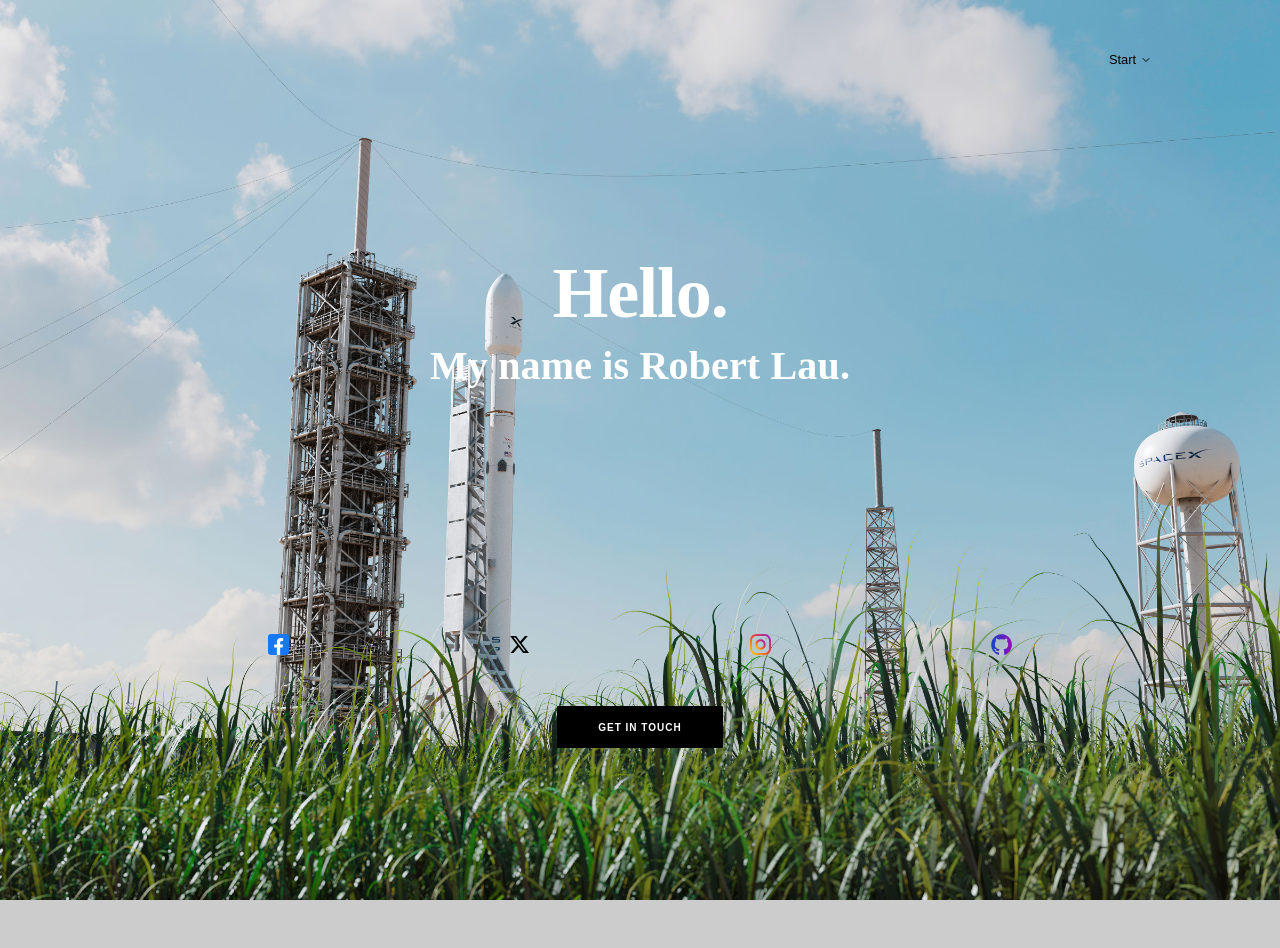
==== commit 1eae7e30: "revise details" ====
--- a/index.html
+++ b/index.html
@@ -2,77 +2,84 @@
 <!-- saved from url=(0016)https://apex.sh/ -->
 
 <html lang="en">
-  <head>
-    <!-- https://www.favicon-generator.org/ -->
-    <link rel="icon" type="image/x-icon" href="./asset/my_logo.png">
-
-    <meta http-equiv="Content-Type" content="text/html; charset=UTF-8">
-    <title>Robert Lau</title>
-    <meta name="description"
-      content="Beautiful software solutions for application development, deployment, monitoring, logging, and operations.">
-    <meta name="keywords"
-      content="software,website,uptime,monitoring,logging,log">
-
-    <meta property="og:title" content="Robert Lau">
-    <meta property="og:url" content="https://example.com/">
-    <meta property="og:description"
-      content="Beautiful software solutions for monitoring, deploying, and operating websites, applications and APIs.">
-    <meta property="og:image:type" content="image/png">
-    <meta property="og:image:width" content="1998">
-    <meta property="og:image:height" content="1894">
-    <meta property="og:image"
-      content="https://example.com/image.png">
-
-    <meta name="twitter:card" content="summary_large_image">
-    <meta name="twitter:site" content="@yourtwitterhandle">
-    <meta name="twitter:title" content="Robert Lau">
-    <meta name="twitter:description"
-      content="Beautiful software solutions for monitoring, deploying, and operating websites, applications and APIs.">
-    <meta name="twitter:image"
-      content="https://example.com/image.png">
-
-    <link href="https://example.com/" rel="canonical">
-    <link rel="preconnect" href="https://example.com/">
-
-    <meta name="viewport"
-      content="width=device-width, initial-scale=1.0, maximum-scale=1.0, user-scalable=no">
-
-    <link rel="stylesheet" type="text/css" href="Home/index.css">
-
-    <link rel="prefetch">
-
-    <style>
-      body {
-        background:url("./asset/background.png")  no-repeat center center;   /*加载背景图*/   /* 背景图不平铺 */
-        background-size:cover;  /* 让背景图基于容器大小伸缩 */
-        background-attachment:fixed;        /* 当内容高度大于图片高度时，背景图像的位置相对于viewport固定 */
-        background-color:#CCCCCC;   /* 设置背景颜色，背景图加载过程中会显示背景色 */
-      }
-      h1 {
-        font-family: 'Rubik';
-        font-style: normal;
-        font-size: 9em;
-        font-weight: 570;
-        margin-bottom: 0;
-        text-align: center;
-        color:rgb(255, 255, 255);
-      }
-      p {
-        font-family: 'Rubik';
-        font-style: normal;
-        font-size: 4em;
-        font-weight: 570;
-        line-height: 1.4;
-        max-width: 28em;
-        text-align: center;
-        color:rgb(255, 255, 255);
-      }
-    </style>
-  </head>
-
-  <body>
-    <header>
-      <!-- <div class="Logo" style="transform: scale(0.8); margin-left: -6px">
+
+<head>
+  <!-- https://www.favicon-generator.org/ -->
+  <link rel="icon" type="image/x-icon" href="./asset/my_logo.png">
+
+  <meta http-equiv="Content-Type" content="text/html; charset=UTF-8">
+  <title>Robert Lau</title>
+  <meta name="description"
+    content="Beautiful software solutions for application development, deployment, monitoring, logging, and operations.">
+  <meta name="keywords" content="software,website,uptime,monitoring,logging,log">
+
+  <meta property="og:title" content="Robert Lau">
+  <meta property="og:url" content="https://example.com/">
+  <meta property="og:description"
+    content="Beautiful software solutions for monitoring, deploying, and operating websites, applications and APIs.">
+  <meta property="og:image:type" content="image/png">
+  <meta property="og:image:width" content="1998">
+  <meta property="og:image:height" content="1894">
+  <meta property="og:image" content="https://example.com/image.png">
+
+  <meta name="twitter:card" content="summary_large_image">
+  <meta name="twitter:site" content="@yourtwitterhandle">
+  <meta name="twitter:title" content="Robert Lau">
+  <meta name="twitter:description"
+    content="Beautiful software solutions for monitoring, deploying, and operating websites, applications and APIs.">
+  <meta name="twitter:image" content="https://example.com/image.png">
+
+  <link href="https://example.com/" rel="canonical">
+  <link rel="preconnect" href="https://example.com/">
+
+  <meta name="viewport" content="width=device-width, initial-scale=1.0, maximum-scale=1.0, user-scalable=no">
+
+  <link rel="stylesheet" type="text/css" href="Home/index.css">
+
+  <link rel="prefetch">
+
+  <style>
+    body {
+      background: url("./asset/background.png") no-repeat center center;
+      /*加载背景图*/
+      /* 背景图不平铺 */
+      background-size: cover;
+      /* 让背景图基于容器大小伸缩 */
+      background-attachment: fixed;
+      /* 当内容高度大于图片高度时，背景图像的位置相对于viewport固定 */
+      background-color: #CCCCCC;
+      /* 设置背景颜色，背景图加载过程中会显示背景色 */
+
+    }
+
+    h1 {
+      font-family: 'Rubik';
+      font-style: normal;
+      font-size: 4.5em;
+      font-weight: 570;
+      margin-bottom: 0;
+      text-align: center;
+      color: rgb(255, 255, 255);
+    }
+
+    p {
+      font-family: 'Rubik';
+      font-style: normal;
+      font-size: 2.5em;
+      font-weight: 570;
+      line-height: 1.4;
+      max-width: 28em;
+
+      text-align: center;
+      color: rgb(255, 255, 255);
+
+    }
+  </style>
+</head>
+
+<body>
+  <header>
+    <!-- <div class="Logo" style="transform: scale(0.8); margin-left: -6px">
         <svg xmlns="http://www.w3.org/2000/svg" width="64" height="11">
           <path
             d="M 0.205 10.853 L 5.156 0.018 L 6.607 0.018 L 11.51 10.853 L 9.743 10.853 L 7.667 6.154 L 5.833 1.778 L 3.689 6.859 L 3.717 6.859 L 3.128 8.19 L 3.124 8.19 L 2.977 8.531 L 1.952 10.853 Z M 20.395 0.018 L 23.878 0.018 C 24.491 0.018 25.05 0.076 25.555 0.194 C 26.061 0.311 26.491 0.492 26.845 0.737 C 27.2 0.982 27.474 1.293 27.668 1.67 C 27.861 2.048 27.958 2.492 27.958 3.033 C 27.958 3.573 27.853 4.038 27.644 4.425 C 27.434 4.813 27.144 5.129 26.773 5.374 C 26.402 5.619 25.961 5.8 25.451 5.917 C 24.94 6.035 24.389 6.093 23.798 6.093 L 21.992 6.093 L 21.992 10.853 L 20.395 10.853 Z M 21.992 4.808 L 23.685 4.808 C 24.072 4.808 24.429 4.775 24.757 4.708 C 25.085 4.642 25.367 4.54 25.604 4.402 C 25.84 4.265 26.023 4.083 26.152 3.859 C 26.281 3.635 26.346 3.359 26.346 3.033 C 26.346 2.706 26.278 2.433 26.144 2.214 C 26.01 1.994 25.827 1.816 25.596 1.678 C 25.365 1.54 25.088 1.443 24.765 1.387 C 24.443 1.331 24.093 1.303 23.717 1.303 L 21.992 1.303 Z M 39.004 9.506 L 44.971 9.506 L 44.971 10.853 L 37.408 10.853 L 37.408 0.018 L 44.729 0.018 L 44.729 1.349 L 39.004 1.349 L 39.004 4.594 L 44.391 4.594 L 44.391 5.894 L 39.004 5.894 Z M 58.517 4.058 L 61.226 0.018 L 63.097 0.018 L 59.452 5.145 L 63.597 10.853 L 61.581 10.853 L 58.452 6.292 L 55.388 10.853 L 53.421 10.853 L 57.501 5.114 L 53.824 0.018 L 55.775 0.018 Z"
@@ -80,46 +87,45 @@
         </svg>
       </div> -->
 
-      <div>
-      </div>
-
-      <div class="Menu" onclick>Start
-        <svg xmlns="http://www.w3.org/2000/svg" width="24" height="24"
-          viewBox="0 0 24 24" fill="none" stroke="currentColor" stroke-width="2"
-          stroke-linecap="round" stroke-linejoin="round" class="icon">
-          <polyline points="6 9 12 15 18 9"></polyline>
-        </svg>
-        <div class="content">
-          <div class="container">
-            <div>
-            </div>
-            <div class="products">
-              <ul>
-                <li><a href="index.html"><span class="name">Home</span></a></li>
-                <li><a href="Document/index.html"><span class="name">Document</span></a></li>
-                <li><a href="Blog/index.html"><span class="name">Blog</span></a></li>
-                <li><a href="About me/index.html"><span class="name">About me</span></a></li>
-              </ul>
-            </div>
-          </div>
-        </div>
-      </div>
-    </header>
-
-    <div class="container-2 mb-30">
-
-      <div class="Section top fadenum" align="center">
-        <h1>Hello.</h1>
-        <p>My name is Robert Lau.</p>
-        <!-- <h2 class="mt-4" style="color:rgb(255, 255, 255);"></h2>
+    <div>
+    </div>
+
+    <div class="Menu" onclick>Start
+      <svg xmlns="http://www.w3.org/2000/svg" width="24" height="24" viewBox="0 0 24 24" fill="none"
+        stroke="currentColor" stroke-width="2" stroke-linecap="round" stroke-linejoin="round" class="icon">
+        <polyline points="6 9 12 15 18 9"></polyline>
+      </svg>
+      <div class="content">
+        <div class="container">
+          <div>
+          </div>
+          <div class="products">
+            <ul>
+              <li><a href="index.html"><span class="name">Home</span></a></li>
+              <li><a href="Document/index.html"><span class="name">Document</span></a></li>
+              <li><a href="Blog/index.html"><span class="name">Blog</span></a></li>
+              <li><a href="About me/index.html"><span class="name">About me</span></a></li>
+            </ul>
+          </div>
+        </div>
+      </div>
+    </div>
+  </header>
+
+  <div class="container-2 mb-30">
+
+    <div class="Section top fadenum" align="center">
+      <h1>Hello.</h1>
+      <p>My name is Robert Lau.</p>
+      <!-- <h2 class="mt-4" style="color:rgb(255, 255, 255);"></h2>
         <p class="mt-6" style="color:rgb(255, 255, 255);">This is my blog.</p>
         Our goal is to provide simple, beautiful, and effective software solutions your team will enjoy using. From performance and uptime monitoring to large scale log management, we have a variety of solutions to help make your products the best they can be.
         <div class="Image mt-20 expand desktop shadow">
           <img alt="Uptime monitoring dashboard" src="./asset/background.png">
         </div> -->
-      </div>
-
-      <!-- <div class="Section">
+    </div>
+
+    <!-- <div class="Section">
         <div class="subtitle">Ping</div>
         <h3 class="mt-4">Powerful uptime monitoring for websites, applications and APIs.</h3>
         <p class="mt-6">Uptime and performance monitoring with detailed reporting, flexible alerting, public status pages,
@@ -156,46 +162,43 @@
         </div>
       </div> -->
 
-      <div class="Section">
-        <!-- <div class="subtitle">Customers</div>
+    <div class="Section">
+      <!-- <div class="subtitle">Customers</div>
         <h3 class="mt-4">Take a look at just a few of our thousands of happy customers.</h3>
         <p class="mt-6">We help thousands of companies from all over the globe create the best products they can — from enterprise corporations, venture-backed startups, to bootstrapped companies, we love creating products you'll enjoy.</p> -->
 
-        <div class="Customers mt-4">
-          <a href="https://www.facebook.com/chenyu.liu.357" target="_blank">
-            <div class="customer" align="center">
-              <img importance="low" src="./asset/facebook.svg"
-                alt="facebook logo">
-            </div>
-          </a>
-
-          <a href="https://twitter.com/CYLcy666" target="_blank">
-            <div class="customer" align="center">
-              <img importance="low" src="./asset/twitter.svg"
-                alt="twitter logo">
-            </div>
-          </a>
-
-          <a href="https://www.instagram.com/_robert_lau_/" target="_blank">
-            <div class="customer" align="center">
-              <img importance="low" src="./asset/instagram.svg"
-                alt="instgram logo">
-            </div>
-          </a>
-
-          <a href="https://github.com/RobertLau666" target="_blank">
-            <div class="customer" align="center">
-              <img importance="low" src="./asset/github.svg" alt="github logo">
-            </div>
-          </a>
-        </div>
-      </div>
-
-      <div class="Section button flex flex-center">
-        <a href="mailto:1245725448@qq.com" class="Button dark">Get In Touch</a>
-      </div>
-
-      <!-- <footer>
+      <div class="Customers mt-4">
+        <a href="https://www.facebook.com/chenyu.liu.357" target="_blank">
+          <div class="customer" align="center">
+            <img importance="low" src="./asset/facebook.svg" alt="facebook logo">
+          </div>
+        </a>
+
+        <a href="https://twitter.com/CYLcy666" target="_blank">
+          <div class="customer" align="center">
+            <img importance="low" src="./asset/twitter.svg" alt="twitter logo">
+          </div>
+        </a>
+
+        <a href="https://www.instagram.com/_robert_lau_/" target="_blank">
+          <div class="customer" align="center">
+            <img importance="low" src="./asset/instagram.svg" alt="instgram logo">
+          </div>
+        </a>
+
+        <a href="https://github.com/RobertLau666" target="_blank">
+          <div class="customer" align="center">
+            <img importance="low" src="./asset/github.svg" alt="github logo">
+          </div>
+        </a>
+      </div>
+    </div>
+
+    <div class="Section button flex flex-center">
+      <a href="mailto:1245725448@qq.com" class="Button dark">Get In Touch</a>
+    </div>
+
+    <!-- <footer>
         <a href="mailto:hello@apex.sh">Contact</a>
         <a href="http://status.apex.sh/">Status</a>
         <a href="https://chat.apex.sh/">Slack</a>
@@ -204,9 +207,10 @@
         <a href="https://apex.sh/privacy/">Privacy</a>
       </footer> -->
 
-    </div>
-
-    <script importance="low" src="Home/index.js"></script>
-
-  </body>
+  </div>
+
+  <script importance="low" src="Home/index.js"></script>
+
+</body>
+
 </html>
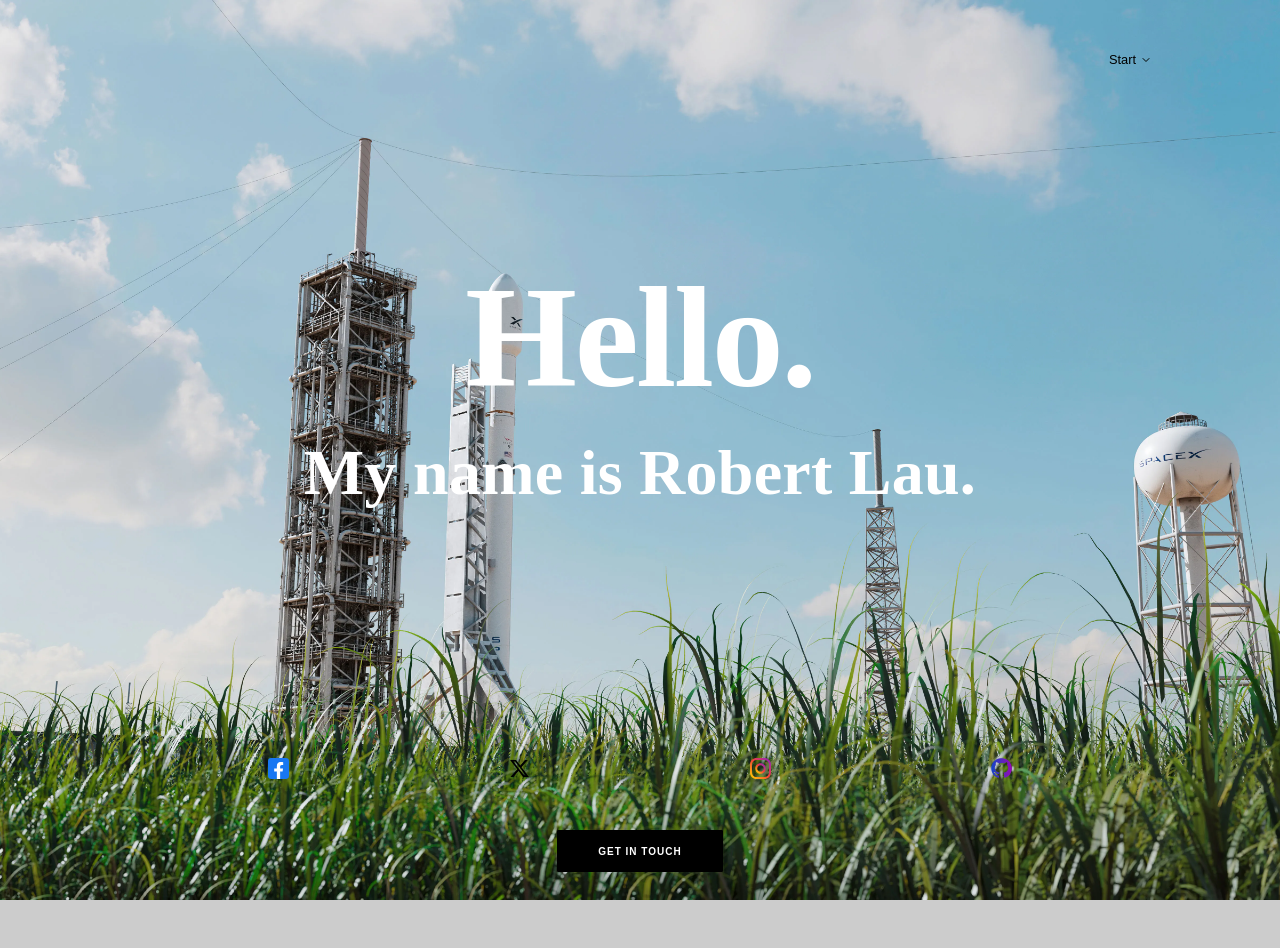
==== commit 27a1e690: "revise details" ====
--- a/index.html
+++ b/index.html
@@ -40,7 +40,7 @@
 
   <style>
     body {
-      background: url("./asset/background.png") no-repeat center center;
+      background: url("./asset/background.webp") no-repeat center center;
       /*加载背景图*/
       /* 背景图不平铺 */
       background-size: cover;
@@ -55,7 +55,7 @@
     h1 {
       font-family: 'Rubik';
       font-style: normal;
-      font-size: 4.5em;
+      font-size: 9em;
       font-weight: 570;
       margin-bottom: 0;
       text-align: center;
@@ -65,7 +65,7 @@
     p {
       font-family: 'Rubik';
       font-style: normal;
-      font-size: 2.5em;
+      font-size: 4em;
       font-weight: 570;
       line-height: 1.4;
       max-width: 28em;
